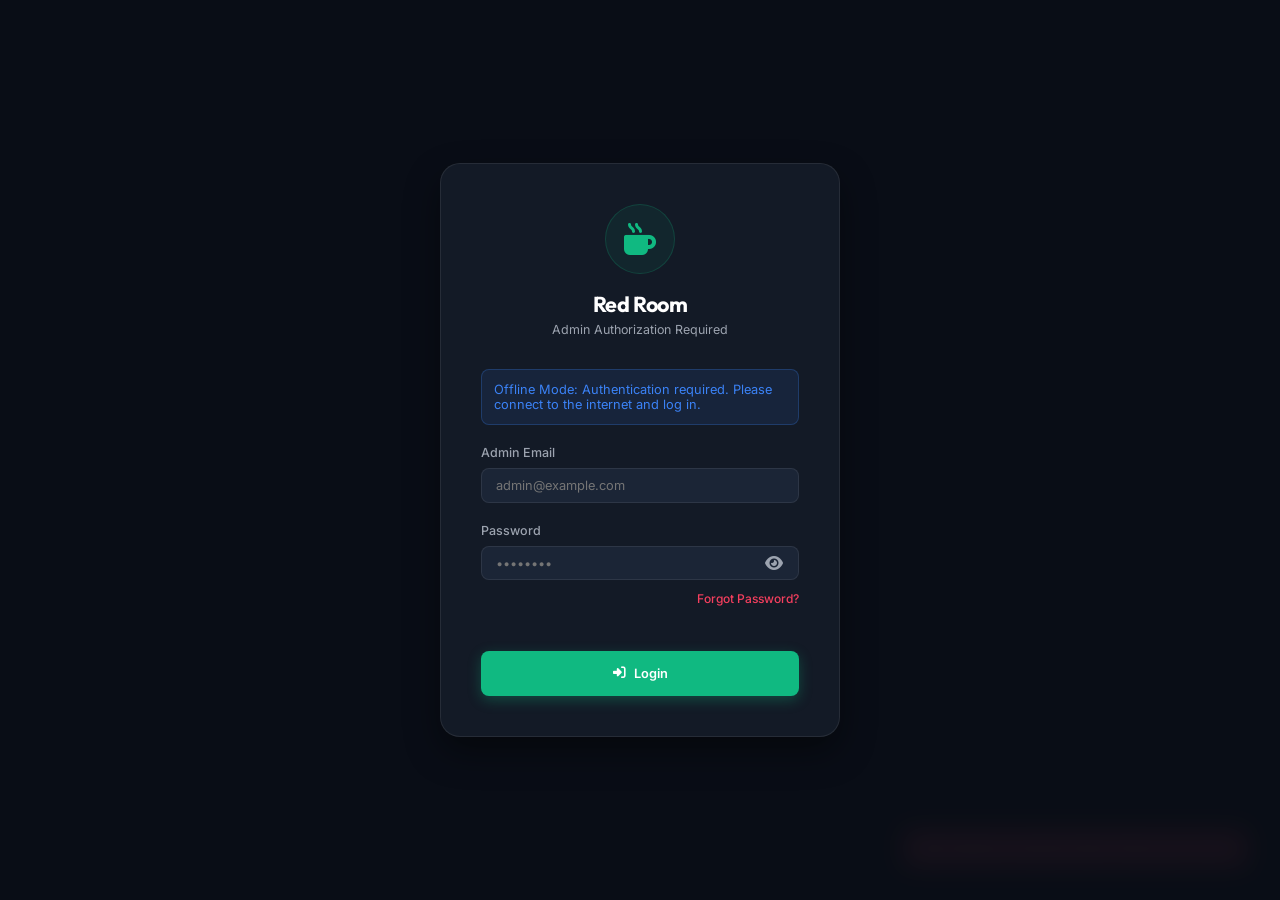
==== admin.html @ 9c7dd2a1 "Add Room-Specific Seat Reset and Purge Pending Requests to Danger Zone" ====
<!DOCTYPE html>
<html lang="en">
<head>
    <meta charset="UTF-8">
    <meta name="viewport" content="width=device-width, initial-scale=1.0">
    <title>Red Room - Admin Dashboard</title>
    <!-- Fonts & Icons -->
    <link rel="stylesheet" href="https://cdnjs.cloudflare.com/ajax/libs/font-awesome/6.4.0/css/all.min.css">
    <link rel="stylesheet" href="style.css?v=16">
</head>
<body>
    <script>
        try {
            const isCollapsed = localStorage.getItem("sidebar_collapsed") === "true";
            if (isCollapsed && window.innerWidth > 768) {
                document.body.classList.add("sidebar-collapsed");
            }
        } catch(e) {}
    </script>

    <!-- AUTHENTICATION OVERLAY -->
    <div id="auth-overlay" class="auth-overlay">
        <div class="auth-card">
            <div class="auth-logo">
                <i class="fa-solid fa-mug-hot"></i>
            </div>
            <h2>Red Room</h2>
            <p>Admin Authorization Required</p>
            <div id="auth-error-msg" class="auth-error-msg" style="display: none;"></div>
            <form id="auth-form" onsubmit="handleAdminLogin(event)">
                <div class="form-group">
                    <label class="form-label" for="auth-email">Admin Email</label>
                    <input type="email" id="auth-email" class="form-control" required placeholder="admin@example.com">
                </div>
                <div class="form-group" style="margin-top: 1rem;">
                    <label class="form-label" for="auth-password">Password</label>
                    <div style="position: relative;">
                        <input type="password" id="auth-password" class="form-control" required placeholder="••••••••" style="padding-right: 2.5rem;">
                        <i class="fa-solid fa-eye toggle-password-btn" id="auth-password-toggle" onclick="togglePasswordVisibility('auth-password', 'auth-password-toggle')" style="position: absolute; right: 1rem; top: 50%; transform: translateY(-50%); cursor: pointer; color: var(--text-muted); transition: color 0.2s;"></i>
                    </div>
                    <div style="text-align: right; margin-top: 0.4rem;">
                        <a href="#" onclick="handleForgotPassword(event)" style="font-size: 0.75rem; color: var(--accent-rose); text-decoration: none; font-weight: 500; transition: color 0.2s;" onmouseover="this.style.color='#f43f5e'" onmouseout="this.style.color='var(--accent-rose)'">Forgot Password?</a>
                    </div>
                </div>
                <button type="submit" class="btn btn-primary" style="width: 100%; margin-top: 1.5rem; justify-content: center; gap: 0.5rem; height: 45px;">
                    <i class="fa-solid fa-right-to-bracket"></i> Login
                </button>
            </form>
            <div id="auth-reset-container" style="margin-top: 1.5rem; text-align: center; display: none;">
                <span style="font-size: 0.75rem; color: var(--text-muted);">Trouble connecting to private DB?</span>
                <br>
                <a href="#" onclick="resetFirebaseConfigFromLogin(event)" style="font-size: 0.78rem; color: var(--accent-emerald); text-decoration: none; font-weight: 600; display: inline-block; margin-top: 0.25rem;">
                    <i class="fa-solid fa-rotate-left"></i> Restore Sandbox Database
                </a>
            </div>
        </div>
    </div>

    <div class="app-container" id="app-container" style="display: none;">
        <!-- Floating Sidebar Toggle Button -->
        <button id="sidebar-toggle-btn" class="sidebar-toggle-floating" onclick="toggleSidebar()" title="Expand Sidebar">
            <i class="fa-solid fa-chevron-right"></i>
        </button>
        
        <!-- Sidebar Navigation -->
        <aside class="sidebar">
            <div class="logo-container" style="display: flex; justify-content: space-between; align-items: center; width: 100%;">
                <div style="display: flex; align-items: center; gap: 0.75rem;">
                    <i class="fa-solid fa-mug-hot logo-icon"></i>
                    <span class="logo-text">Red Room</span>
                </div>
                <button id="collapse-sidebar-btn" onclick="toggleSidebar()" style="background: none; border: none; color: var(--text-muted); cursor: pointer; font-size: 1.1rem; padding: 0.25rem; transition: color 0.2s; display: flex; align-items: center; justify-content: center;" title="Collapse Sidebar">
                    <i class="fa-solid fa-chevron-left"></i>
                </button>
            </div>
            
            <nav class="nav-menu">
                <div class="sidebar-category-header">Overview</div>
                <a class="nav-item active" id="nav-dashboard" onclick="switchTab('dashboard')">
                    <i class="fa-solid fa-chart-line"></i>
                    <span>Dashboard</span>
                </a>
                
                <div class="sidebar-category-header">Management</div>
                <a class="nav-item" id="nav-seats" onclick="switchTab('seats')">
                    <i class="fa-solid fa-chair"></i>
                    <span>Seat Map</span>
                </a>
                <a class="nav-item" id="nav-members" onclick="switchTab('members')">
                    <i class="fa-solid fa-users"></i>
                    <span>Students</span>
                </a>
                
                <div class="sidebar-category-header">Action Items</div>
                <a class="nav-item" id="nav-pending" onclick="switchTab('pending')">
                    <i class="fa-solid fa-bell"></i>
                    <span>Pending Requests</span>
                    <span class="nav-badge" id="pending-count" style="display: none;">0</span>
                </a>
                <a class="nav-item" id="nav-fees" onclick="switchTab('fees')">
                    <i class="fa-solid fa-file-invoice-dollar"></i>
                    <span>Fees</span>
                    <span class="nav-badge" id="fees-badge-count" style="display: none; background-color: var(--accent-amber);">0</span>
                </a>
                <a class="nav-item" id="nav-complaints" onclick="switchTab('complaints')">
                    <i class="fa-solid fa-triangle-exclamation"></i>
                    <span>Complaints</span>
                    <span class="nav-badge" id="complaints-count" style="display: none; background-color: #f43f5e;">0</span>
                </a>
                
                <div class="sidebar-category-header">Utilities</div>
                <a class="nav-item" id="nav-birthdays" onclick="switchTab('birthdays')">
                    <i class="fa-solid fa-cake-candles"></i>
                    <span>Birthdays</span>
                    <span class="nav-badge" id="birthday-badge-count" style="display: none; background-color: #ec4899;">0</span>
                </a>
                <a class="nav-item" id="nav-settings" onclick="switchTab('settings')">
                    <i class="fa-solid fa-sliders"></i>
                    <span>Settings & Backup</span>
                </a>
            </nav>
            
            <div class="sidebar-footer">
                <button onclick="handleAdminLogout()" class="btn btn-secondary" style="width: 100%; margin-bottom: 0.75rem; justify-content: center; gap: 0.5rem; background: rgba(239, 68, 68, 0.1); border-color: rgba(239, 68, 68, 0.2); color: #ef4444; height: 36px; font-size: 0.8rem;">
                    <i class="fa-solid fa-right-from-bracket"></i> Logout
                </button>
                <div class="connection-status">
                    <div class="status-dot" id="db-status-dot"></div>
                    <span id="db-status-text">Connecting...</span>
                </div>
            </div>
        </aside>

        <!-- Main Workspace -->
        <main class="main-content">
            
            <!-- SECTION 1: DASHBOARD -->
            <section id="section-dashboard" class="content-section active">
                <!-- Welcome control banner -->
                <div class="dashboard-banner-container" style="background: linear-gradient(135deg, rgba(16, 185, 129, 0.08) 0%, rgba(59, 130, 246, 0.08) 100%); border: 1px solid var(--border-color); border-radius: var(--border-radius); padding: 1.5rem 2rem; margin-bottom: 2rem; display: flex; justify-content: space-between; align-items: center; gap: 1rem; position: relative; overflow: hidden;">
                    <div style="position: absolute; right: -50px; top: -50px; font-size: 10rem; color: rgba(255,255,255,0.015); pointer-events: none;"><i class="fa-solid fa-mug-hot"></i></div>
                    <div style="z-index: 1;">
                        <h2 style="font-size: 1.7rem; font-weight: 800; color: #ffffff; letter-spacing: -0.03em;">Red Room Control Center</h2>
                        <p style="font-size: 0.9rem; color: var(--text-muted); margin-top: 0.35rem; display: flex; align-items: center; gap: 0.5rem;">
                            <span style="display: inline-block; width: 6px; height: 6px; border-radius: 50%; background: var(--accent-emerald); animation: studentSeatPulse 1.5s infinite;"></span>
                            <span>System active • Room occupancy is synced in real-time</span>
                        </p>
                    </div>
                    <div style="text-align: right; z-index: 1;">
                        <div id="live-clock" style="font-size: 1.5rem; font-weight: 700; color: #ffffff; font-family: 'Outfit'; letter-spacing: -0.01em;">00:00:00 AM</div>
                        <div id="live-date" style="font-size: 0.8rem; color: var(--text-muted); margin-top: 0.2rem; font-weight: 500;">Sunday, May 24, 2026</div>
                    </div>
                </div>



                <!-- KPI Grid -->
                <div class="kpi-grid">
                    <div class="kpi-card glass-panel emerald">
                        <div class="kpi-info">
                            <h3>Total Occupancy</h3>
                            <div class="kpi-value" id="kpi-occupancy">0 / 369</div>
                        </div>
                        <div class="kpi-icon-container">
                            <i class="fa-solid fa-chair"></i>
                        </div>
                    </div>
                    <div class="kpi-card glass-panel blue">
                        <div class="kpi-info">
                            <h3>Reserved Seats</h3>
                            <div class="kpi-value" id="kpi-reserved">0 Active</div>
                        </div>
                        <div class="kpi-icon-container">
                            <i class="fa-solid fa-chair"></i>
                        </div>
                    </div>
                    <div class="kpi-card glass-panel green">
                        <div class="kpi-info">
                            <h3>Non-Reserved Students</h3>
                            <div class="kpi-value" id="kpi-general">0 Active</div>
                        </div>
                        <div class="kpi-icon-container">
                            <i class="fa-solid fa-border-all"></i>
                        </div>
                    </div>
                    <div class="kpi-card glass-panel rose">
                        <div class="kpi-info">
                            <h3>Collected Fees</h3>
                            <div class="kpi-value" id="kpi-revenue">₹0</div>
                        </div>
                        <div class="kpi-icon-container">
                            <i class="fa-solid fa-indian-rupee-sign"></i>
                        </div>
                    </div>
                </div>

                <!-- Room occupancy summary cards section -->
                <div style="margin-bottom: 2rem;">
                    <h3 style="font-size: 1.15rem; color: #ffffff; margin-bottom: 1rem; display: flex; align-items: center; gap: 0.5rem; font-family: 'Outfit';">
                        <i class="fa-solid fa-layer-group" style="color: var(--accent-emerald);"></i> Live Room Status
                    </h3>
                    <div class="room-status-grid">
                        <!-- Room 1 Card -->
                        <div class="room-card glass-panel" onclick="switchTab('seats'); document.getElementById('seat-filter-room').value = '1'; renderSeatGrid();">
                            <div class="room-card-header">
                                <strong>Room 1</strong>
                                <span class="badge paid" id="room1-badge">0/69</span>
                            </div>
                            <div class="room-progress-container">
                                <div id="room1-progress" class="room-progress-bar" style="width: 0%;"></div>
                            </div>
                            <span class="room-occupant-text" id="room1-text">0 Active Occupants</span>
                        </div>

                        <!-- Room 2 Card -->
                        <div class="room-card glass-panel" onclick="switchTab('seats'); document.getElementById('seat-filter-room').value = '2'; renderSeatGrid();">
                            <div class="room-card-header">
                                <strong>Room 2</strong>
                                <span class="badge paid" id="room2-badge">0/100</span>
                            </div>
                            <div class="room-progress-container">
                                <div id="room2-progress" class="room-progress-bar" style="width: 0%;"></div>
                            </div>
                            <span class="room-occupant-text" id="room2-text">0 Active Occupants</span>
                        </div>

                        <!-- Room 3 Card -->
                        <div class="room-card glass-panel" onclick="switchTab('seats'); document.getElementById('seat-filter-room').value = '3'; renderSeatGrid();">
                            <div class="room-card-header">
                                <strong>Room 3</strong>
                                <span class="badge paid" id="room3-badge">0/100</span>
                            </div>
                            <div class="room-progress-container">
                                <div id="room3-progress" class="room-progress-bar" style="width: 0%;"></div>
                            </div>
                            <span class="room-occupant-text" id="room3-text">0 Active Occupants</span>
                        </div>

                        <!-- Room 4 Card -->
                        <div class="room-card glass-panel" onclick="switchTab('seats'); document.getElementById('seat-filter-room').value = '4'; renderSeatGrid();">
                            <div class="room-card-header">
                                <strong>Room 4</strong>
                                <span class="badge paid" id="room4-badge">0/100</span>
                            </div>
                            <div class="room-progress-container">
                                <div id="room4-progress" class="room-progress-bar" style="width: 0%;"></div>
                            </div>
                            <span class="room-occupant-text" id="room4-text">0 Active Occupants</span>
                        </div>
                    </div>
                </div>

                <div class="dashboard-layout">
                    <!-- Plan Distribution -->
                    <div class="glass-panel">
                        <div class="panel-header">
                            <h3 class="panel-title">Active Students by Plan Duration</h3>
                        </div>
                        <div class="panel-body">
                            <div style="display: flex; flex-direction: column; gap: 1.5rem;" id="plan-summary-container">
                                <!-- Dynamically Rendered Progress Bars -->
                            </div>
                        </div>
                    </div>

                    <!-- Right Sidebar Widgets -->
                    <div style="display: flex; flex-direction: column; gap: 1.5rem;">
                        <!-- Expiry Warnings -->
                        <div class="glass-panel" style="margin-bottom: 0;">
                            <div class="panel-header">
                                <h3 class="panel-title">Expiry & Renewal Alerts</h3>
                            </div>
                            <div class="panel-body">
                                <div class="alert-list" id="expiry-alert-list">
                                    <!-- Dynamically Rendered Expiry Alerts -->
                                    <div class="empty-state">
                                        <i class="fa-solid fa-circle-check" style="color: var(--accent-emerald);"></i>
                                        <p>All memberships are up to date. No pending renewals!</p>
                                    </div>
                                </div>
                            </div>
                        </div>

                        <!-- Birthday Alerts -->
                        <div class="glass-panel" style="margin-bottom: 0;">
                            <div class="panel-header" style="background: rgba(236, 72, 153, 0.03);">
                                <h3 class="panel-title" style="display: flex; align-items: center; gap: 0.5rem;">
                                    <i class="fa-solid fa-cake-candles" style="color: #ec4899;"></i> Today's Birthdays
                                </h3>
                            </div>
                            <div class="panel-body">
                                <div class="alert-list" id="birthday-alert-list">
                                    <!-- Dynamically Rendered Birthday Alerts -->
                                    <div class="empty-state">
                                        <i class="fa-solid fa-gift" style="color: var(--text-muted); opacity: 0.5;"></i>
                                        <p>No birthdays today.</p>
                                    </div>
                                </div>
                            </div>
                        </div>
                    </div>
                </div>
            </section>

            <!-- SECTION 2: SEAT MAP -->
            <section id="section-seats" class="content-section">
                <div class="section-header">
                    <div class="section-title">
                        <h2>Interactive Seat Map</h2>
                        <p>Click any desk to view student info, assign a slot, or modify status</p>
                    </div>
                </div>

                <div class="glass-panel seat-map-wrapper">
                    <div class="map-controls border-bottom">
                        <div class="legend-container">
                            <div class="legend-item"><div class="legend-dot vacant"></div><span>Available</span></div>
                            <div class="legend-item"><div class="legend-dot" style="background-color: var(--accent-blue); box-shadow: 0 0 8px rgba(59, 130, 246, 0.2); border-radius: 4px; width: 14px; height: 14px; border: 1px solid rgba(255,255,255,0.1);"></div><span>Reserved</span></div>
                            <div class="legend-item"><div class="legend-dot expiring"></div><span>Expiring (<= 3 Days)</span></div>
                            <div class="legend-item"><div class="legend-dot maintenance"></div><span>Maintenance</span></div>
                        </div>
                        <div class="filter-group">
                            <label class="form-label" style="display:inline-block; margin-right:0.5rem; margin-bottom:0; font-weight:600;">Select Room:</label>
                            <select id="seat-filter-room" class="select-input" onchange="renderSeatGrid()">
                                <option value="1">Room 1 (Seats 1-69)</option>
                                <option value="2">Room 2 (Seats 1-100)</option>
                                <option value="3">Room 3 (Seats 1-100)</option>
                                <option value="4">Room 4 (Seats 1-100)</option>
                            </select>
                        </div>
                    </div>
                    
                    <div class="seat-grid-container" id="seat-grid">
                        <!-- Dynamic Seat Buttons Rendered by JS -->
                    </div>
                </div>
            </section>

            <!-- SECTION 3: MEMBERS DIRECTORY -->
            <section id="section-members" class="content-section">
                <div class="section-header">
                    <div class="section-title">
                        <h2>Student Directory</h2>
                        <p>Search, filter, and edit active/past student subscriptions</p>
                    </div>
                    <button class="btn btn-primary" onclick="openAddMemberModal()">
                        <i class="fa-solid fa-plus"></i> Add New Student
                    </button>
                </div>

                <div class="glass-panel">
                    <div class="panel-body">
                        <div class="directory-controls">
                            <div class="search-box">
                                <i class="fa-solid fa-search"></i>
                                <input type="text" id="member-search" placeholder="Search by name, seat, or mobile..." oninput="debouncedRenderMemberTable()">
                            </div>
                            <div class="filter-group" style="display: flex; flex-wrap: wrap; gap: 0.5rem; align-items: center;">
                                <!-- Validity Status -->
                                <select id="filter-validity" class="select-input" onchange="renderMemberTable()">
                                    <option value="all">All Statuses</option>
                                    <option value="active">Active</option>
                                    <option value="expiring">Expiring (<= 3 Days)</option>
                                    <option value="expired">Expired</option>
                                </select>
                                <!-- Seat Type Filter -->
                                <select id="filter-type" class="select-input" onchange="renderMemberTable()">
                                    <option value="all">All Seats</option>
                                    <option value="reserved">Reserved</option>
                                    <option value="non-reserved">Non-Reserved</option>
                                </select>
                                <!-- Room Filter -->
                                <select id="filter-room" class="select-input" onchange="renderMemberTable()">
                                    <option value="all">All Rooms</option>
                                    <option value="1">Room 1</option>
                                    <option value="2">Room 2</option>
                                    <option value="3">Room 3</option>
                                    <option value="4">Room 4</option>
                                </select>
                                <!-- Target Exam -->
                                <select id="filter-exam" class="select-input" onchange="renderMemberTable()">
                                    <option value="all">All Exams</option>
                                    <option value="UPSC">UPSC</option>
                                    <option value="CGPSC">CGPSC</option>
                                    <option value="Vyapam">Vyapam / State Exams</option>
                                    <option value="SSC">SSC</option>
                                    <option value="Railway">Railway</option>
                                    <option value="Banking">Banking</option>
                                    <option value="JEE">JEE</option>
                                    <option value="NEET">NEET</option>
                                    <option value="CA">CA</option>
                                    <option value="CS">CS</option>
                                    <option value="CLAT">CLAT</option>
                                    <option value="CAT">CAT / MBA Prep</option>
                                    <option value="UGC NET">UGC NET</option>
                                    <option value="College Exams">College Exams</option>
                                    <option value="Class 11 & 12">Class 11 & 12</option>
                                    <option value="Other Preparation">Other Prep</option>
                                </select>
                                <!-- Payment Status -->
                                <select id="filter-payment" class="select-input" onchange="renderMemberTable()">
                                    <option value="all">All Payments</option>
                                    <option value="Paid">Paid</option>
                                    <option value="Pending">Pending</option>
                                </select>
                                <!-- Payment Method -->
                                <select id="filter-payment-method" class="select-input" onchange="renderMemberTable()">
                                    <option value="all">All Methods</option>
                                    <option value="Cash">Cash</option>
                                    <option value="Online">Online (UPI)</option>
                                </select>
                                <!-- Package Duration -->
                                <select id="filter-duration" class="select-input" onchange="renderMemberTable()">
                                    <option value="all">All Packages</option>
                                    <option value="1">1 Month</option>
                                    <option value="3">3 Months</option>
                                    <option value="6">6 Months</option>
                                </select>
                                <!-- Clear Filters Button -->
                                <button class="btn btn-secondary" onclick="clearAllFilters()" style="padding: 0.55rem 0.95rem; font-size: 0.85rem; display: inline-flex; align-items: center; gap: 0.35rem; margin-bottom: 0;">
                                    <i class="fa-solid fa-filter-circle-xmark"></i> Clear
                                </button>
                            </div>
                        </div>

                        <div class="table-responsive">
                            <table class="custom-table">
                                <thead>
                                    <tr>
                                        <th>Student Details</th>
                                        <th>Seat</th>
                                        <th>Plan Package</th>
                                        <th>Validity Range</th>
                                        <th>Payment</th>
                                        <th>Actions</th>
                                    </tr>
                                </thead>
                                <tbody id="member-table-body">
                                    <!-- Dynamic rows loaded from JS -->
                                </tbody>
                            </table>
                        </div>
                    </div>
                </div>
            </section>

            <!-- SECTION 4: PENDING APPROVALS -->
            <section id="section-pending" class="content-section">
                <div class="section-header">
                    <div class="section-title">
                        <h2>Pending QR Requests</h2>
                        <p>Review and assign seats for students who submitted via registration QR code</p>
                    </div>
                </div>

                <div class="glass-panel">
                    <div class="panel-body">
                        <div class="table-responsive">
                            <table class="custom-table">
                                <thead>
                                    <tr>
                                        <th>Student Details</th>
                                        <th>Desired Plan</th>
                                        <th>Duration</th>
                                        <th>Govt ID</th>
                                        <th>Actions</th>
                                    </tr>
                                </thead>
                                <tbody id="pending-table-body">
                                    <!-- Dynamic rows from Firebase pending node -->
                                </tbody>
                            </table>
                        </div>
                    </div>
                </div>
            </section>

            <!-- SECTION 8: COMPLAINTS -->
            <section id="section-complaints" class="content-section">
                <div class="section-header">
                    <div class="section-title">
                        <h2>Complaint Ticket System</h2>
                        <p>Track student complaints, edit internal notes, update resolutions, and send updates</p>
                    </div>
                </div>

                <div class="glass-panel">
                    <div class="panel-body">
                        <div class="table-responsive">
                            <table class="custom-table">
                                <thead>
                                    <tr>
                                        <th>Ticket Details</th>
                                        <th>Student Details</th>
                                        <th>Category</th>
                                        <th>Issue Description</th>
                                        <th>Status</th>
                                        <th>Actions</th>
                                    </tr>
                                </thead>
                                <tbody id="complaints-table-body">
                                    <!-- Dynamic rows from Firebase complaints node -->
                                </tbody>
                            </table>
                        </div>
                    </div>
                </div>
            </section>

            <!-- SECTION 5: SETTINGS & BACKUP -->
            <section id="section-settings" class="content-section">
                <div class="section-header">
                    <div class="section-title">
                        <h2>System Settings & Tools</h2>
                        <p>Customize price rates, print QR Code posters, configure database links, and save backups</p>
                    </div>
                </div>

                <div class="settings-section">
                    
                    <!-- Left Column: Configs & Backup -->
                    <div style="display: flex; flex-direction: column; gap: 1.5rem;">
                        <!-- Library Settings -->
                        <div class="glass-panel settings-card">
                            <div class="panel-header">
                                <h3 class="panel-title">Library Info</h3>
                            </div>
                            <div class="panel-body">
                                <div class="form-row">
                                    <div class="form-group">
                                        <label class="form-label">Library Name</label>
                                        <input type="text" id="set-lib-name" class="form-control" value="Red Room">
                                    </div>
                                    <div class="form-group">
                                        <label class="form-label">Contact Number (WhatsApp)</label>
                                        <input type="tel" id="set-lib-phone" class="form-control" value="9876543210">
                                    </div>
                                </div>
                                <div class="form-group">
                                    <label class="form-label">Location Address</label>
                                    <textarea id="set-lib-addr" class="form-control" rows="2">1st Floor, Fancy Gift House, Near Madhurisha Hotel, Maitri Nagar, Risali, Bhilai - 490006</textarea>
                                </div>
                                <button class="btn btn-primary" onclick="saveSettings()">Save Info</button>
                            </div>
                        </div>

                        <!-- Firebase Connection Settings -->
                        <div class="glass-panel settings-card">
                            <div class="panel-header">
                                <h3 class="panel-title">Database Link (Firebase Config)</h3>
                            </div>
                            <div class="panel-body">
                                <p style="font-size: 0.8rem; color: var(--text-muted); margin-bottom: 1rem;">
                                    By default, the dashboard runs on a Shared Sandbox. To secure your data, create a free project at <a href="https://firebase.google.com" target="_blank" style="color: var(--accent-emerald);">firebase.google.com</a> and enter your Realtime Database credentials.
                                </p>
                                <div class="form-group">
                                    <label class="form-label">API Key</label>
                                    <input type="password" id="fb-api-key" class="form-control" placeholder="AIzaSy...">
                                </div>
                                <div class="form-row">
                                    <div class="form-group">
                                        <label class="form-label">Auth Domain</label>
                                        <input type="text" id="fb-auth-domain" class="form-control" placeholder="your-project.firebaseapp.com">
                                    </div>
                                    <div class="form-group">
                                        <label class="form-label">Database URL</label>
                                        <input type="text" id="fb-db-url" class="form-control" placeholder="https://your-project.firebaseio.com">
                                    </div>
                                </div>
                                <div class="form-row">
                                    <div class="form-group">
                                        <label class="form-label">Project ID</label>
                                        <input type="text" id="fb-project-id" class="form-control" placeholder="your-project">
                                    </div>
                                    <div class="form-group">
                                        <label class="form-label">Storage Bucket</label>
                                        <input type="text" id="fb-storage-bucket" class="form-control" placeholder="your-project.appspot.com">
                                    </div>
                                </div>
                                <div style="display: flex; gap: 0.75rem;">
                                    <button class="btn btn-primary" onclick="saveFirebaseConfig()">Connect Private Database</button>
                                    <button class="btn btn-secondary" onclick="resetFirebaseConfig()">Restore Sandbox</button>
                                </div>
                            </div>
                        </div>

                        <!-- Manual Backup -->
                        <div class="glass-panel settings-card">
                            <div class="panel-header">
                                <h3 class="panel-title">Manual Data Backup</h3>
                            </div>
                            <div class="panel-body">
                                <p style="font-size: 0.8rem; color: var(--text-muted); margin-bottom: 1rem;">
                                    Download all students and seat bookings as a backup file. You can restore this file at any time.
                                </p>
                                <div style="display: flex; gap: 1rem;">
                                    <button class="btn btn-secondary" onclick="backupData()">
                                        <i class="fa-solid fa-download"></i> Download Backup (JSON)
                                    </button>
                                    <label class="btn btn-secondary" style="margin-bottom: 0;">
                                        <i class="fa-solid fa-upload"></i> Restore Backup
                                        <input type="file" id="restore-file-input" style="display: none;" onchange="restoreData(event)">
                                    </label>
                                </div>
                            </div>
                        </div>

                        <!-- Danger Zone -->
                        <div class="glass-panel settings-card" style="border: 1px solid rgba(239, 68, 68, 0.2);">
                            <div class="panel-header" style="border-bottom: 1px solid rgba(239, 68, 68, 0.15); padding-bottom: 0.75rem;">
                                <h3 class="panel-title" style="color: var(--accent-rose); display: flex; align-items: center; gap: 0.5rem;">
                                    <i class="fa-solid fa-triangle-exclamation"></i> Danger Zone
                                </h3>
                            </div>
                            <div class="panel-body" style="padding-top: 1rem; display: flex; flex-direction: column; gap: 1.25rem;">
                                <!-- Action 1: Clear All Data & Reset Seats -->
                                <div style="display: flex; align-items: center; justify-content: space-between; gap: 1rem; padding-bottom: 1rem; border-bottom: 1px solid rgba(255,255,255,0.05);">
                                    <div>
                                        <h4 style="color: #fff; font-size: 0.88rem; font-weight: 600; margin-bottom: 0.25rem;">Full System Reset</h4>
                                        <p style="font-size: 0.75rem; color: var(--text-muted); line-height: 1.3; margin: 0;">Deletes all registered students, pending registration requests, complaints history, and marks all 369 seats as vacant.</p>
                                    </div>
                                    <button class="btn btn-danger" onclick="triggerDangerZoneAction('reset')" style="background: rgba(244, 63, 94, 0.12); border: 1px solid var(--accent-rose); color: var(--accent-rose); font-size: 0.72rem; padding: 0.4rem 0.75rem; white-space: nowrap; flex-shrink: 0; border-radius: 6px; font-weight: 600; display: inline-flex; align-items: center; gap: 0.35rem; margin: 0;">
                                        <i class="fa-solid fa-trash-can"></i> Reset System
                                    </button>
                                </div>

                                <!-- Action: Purge Pending Requests Only -->
                                <div style="display: flex; align-items: center; justify-content: space-between; gap: 1rem; padding-bottom: 1rem; border-bottom: 1px solid rgba(255,255,255,0.05);">
                                    <div>
                                        <h4 style="color: #fff; font-size: 0.88rem; font-weight: 600; margin-bottom: 0.25rem;">Purge Pending Requests Only</h4>
                                        <p style="font-size: 0.75rem; color: var(--text-muted); line-height: 1.3; margin: 0;">Deletes all pending registration requests without affecting active members.</p>
                                    </div>
                                    <button class="btn btn-danger" onclick="triggerDangerZoneAction('pending')" style="background: rgba(244, 63, 94, 0.12); border: 1px solid var(--accent-rose); color: var(--accent-rose); font-size: 0.72rem; padding: 0.4rem 0.75rem; white-space: nowrap; flex-shrink: 0; border-radius: 6px; font-weight: 600; display: inline-flex; align-items: center; gap: 0.35rem; margin: 0;">
                                        <i class="fa-solid fa-user-clock"></i> Purge Pending
                                    </button>
                                </div>

                                <!-- Action 2: Vacate Seats Only -->
                                <div style="display: flex; align-items: center; justify-content: space-between; gap: 1rem; padding-bottom: 1rem; border-bottom: 1px solid rgba(255,255,255,0.05);">
                                    <div>
                                        <h4 style="color: #fff; font-size: 0.88rem; font-weight: 600; margin-bottom: 0.25rem;">Vacate All Seats Only</h4>
                                        <p style="font-size: 0.75rem; color: var(--text-muted); line-height: 1.3; margin: 0;">Releases all 369 seats to vacant. Active membership records are preserved, but changed to non-reserved status.</p>
                                    </div>
                                    <button class="btn" onclick="triggerDangerZoneAction('vacate')" style="background: rgba(245, 158, 11, 0.12); border: 1px solid var(--accent-amber); color: var(--accent-amber); font-size: 0.72rem; padding: 0.4rem 0.75rem; white-space: nowrap; flex-shrink: 0; border-radius: 6px; font-weight: 600; display: inline-flex; align-items: center; gap: 0.35rem; margin: 0;">
                                        <i class="fa-solid fa-chair"></i> Vacate Seats
                                    </button>
                                </div>

                                <!-- Action: Room-Specific Seat Reset -->
                                <div style="display: flex; align-items: center; justify-content: space-between; gap: 1rem; padding-bottom: 1rem; border-bottom: 1px solid rgba(255,255,255,0.05);">
                                    <div>
                                        <h4 style="color: #fff; font-size: 0.88rem; font-weight: 600; margin-bottom: 0.25rem;">Room-Specific Seat Reset</h4>
                                        <p style="font-size: 0.75rem; color: var(--text-muted); line-height: 1.3; margin: 0; margin-bottom: 0.5rem;">Releases all seats to vacant for a specific room only. Active member records in that room are preserved but changed to non-reserved status.</p>
                                        <div style="display: flex; align-items: center; gap: 0.5rem;">
                                            <label style="font-size: 0.72rem; color: var(--text-muted); font-weight: 500;">Select Room:</label>
                                            <select id="danger-room-select" style="background: rgba(0,0,0,0.2); border: 1px solid var(--border-color); color: #fff; font-size: 0.72rem; padding: 0.2rem 0.5rem; border-radius: 4px; outline: none; cursor: pointer;">
                                                <option value="1">Room 1 (69 seats)</option>
                                                <option value="2">Room 2 (100 seats)</option>
                                                <option value="3">Room 3 (100 seats)</option>
                                                <option value="4">Room 4 (100 seats)</option>
                                            </select>
                                        </div>
                                    </div>
                                    <button class="btn" onclick="triggerDangerZoneAction('room_reset')" style="background: rgba(245, 158, 11, 0.12); border: 1px solid var(--accent-amber); color: var(--accent-amber); font-size: 0.72rem; padding: 0.4rem 0.75rem; white-space: nowrap; flex-shrink: 0; border-radius: 6px; font-weight: 600; display: inline-flex; align-items: center; gap: 0.35rem; margin: 0; align-self: flex-start;">
                                        <i class="fa-solid fa-door-open"></i> Reset Room
                                    </button>
                                </div>

                                <!-- Action 3: Clean Expired Memberships Only -->
                                <div style="display: flex; align-items: center; justify-content: space-between; gap: 1rem; padding-bottom: 1rem; border-bottom: 1px solid rgba(255,255,255,0.05);">
                                    <div>
                                        <h4 style="color: #fff; font-size: 0.88rem; font-weight: 600; margin-bottom: 0.25rem;">Clean Expired Memberships</h4>
                                        <p style="font-size: 0.75rem; color: var(--text-muted); line-height: 1.3; margin: 0;">Deletes all student profiles whose membership duration has expired. Their occupied seats will also be vacated.</p>
                                    </div>
                                    <button class="btn" onclick="triggerDangerZoneAction('expired')" style="background: rgba(139, 92, 246, 0.12); border: 1px solid var(--accent-purple); color: var(--accent-purple); font-size: 0.72rem; padding: 0.4rem 0.75rem; white-space: nowrap; flex-shrink: 0; border-radius: 6px; font-weight: 600; display: inline-flex; align-items: center; gap: 0.35rem; margin: 0;">
                                        <i class="fa-solid fa-user-minus"></i> Purge Expired
                                    </button>
                                </div>

                                <!-- Action 4: Purge Demo Passes -->
                                <div style="display: flex; align-items: center; justify-content: space-between; gap: 1rem; padding-bottom: 1rem; border-bottom: 1px solid rgba(255,255,255,0.05);">
                                    <div>
                                        <h4 style="color: #fff; font-size: 0.88rem; font-weight: 600; margin-bottom: 0.25rem;">Purge Demo Passes</h4>
                                        <p style="font-size: 0.75rem; color: var(--text-muted); line-height: 1.3; margin: 0;">Deletes all free demo passes and guest accounts from the database and vacates their seats.</p>
                                    </div>
                                    <button class="btn" onclick="triggerDangerZoneAction('demo')" style="background: rgba(59, 130, 246, 0.12); border: 1px solid var(--accent-blue); color: var(--accent-blue); font-size: 0.72rem; padding: 0.4rem 0.75rem; white-space: nowrap; flex-shrink: 0; border-radius: 6px; font-weight: 600; display: inline-flex; align-items: center; gap: 0.35rem; margin: 0;">
                                        <i class="fa-solid fa-user-shield"></i> Purge Demos
                                    </button>
                                </div>

                                <!-- Action 5: Clear Support Logs / Complaints -->
                                <div style="display: flex; align-items: center; justify-content: space-between; gap: 1rem; margin: 0;">
                                    <div>
                                        <h4 style="color: #fff; font-size: 0.88rem; font-weight: 600; margin-bottom: 0.25rem;">Clear Support Logs</h4>
                                        <p style="font-size: 0.75rem; color: var(--text-muted); line-height: 1.3; margin: 0;">Permanently deletes all complaints, feedback tickets, and support logs from the database.</p>
                                    </div>
                                    <button class="btn" onclick="triggerDangerZoneAction('complaints')" style="background: rgba(16, 185, 129, 0.12); border: 1px solid var(--accent-emerald); color: var(--accent-emerald); font-size: 0.72rem; padding: 0.4rem 0.75rem; white-space: nowrap; flex-shrink: 0; border-radius: 6px; font-weight: 600; display: inline-flex; align-items: center; gap: 0.35rem; margin: 0;">
                                        <i class="fa-solid fa-comment-slash"></i> Clear Logs
                                    </button>
                                </div>
                            </div>
                        </div>
                    </div>

                    <!-- Right Column: Registration QR Codes Stacked Top and Bottom -->
                    <div style="display: flex; flex-direction: column; gap: 1.5rem;">
                        
                        <!-- Permanent Admission QR Card -->
                        <div class="glass-panel" style="padding: 1.5rem; display: flex; flex-direction: column; align-items: center; text-align: center; border-color: rgba(16, 185, 129, 0.15); box-shadow: 0 0 15px rgba(16, 185, 129, 0.03);">
                            <div style="width: 40px; height: 40px; border-radius: 50%; background: rgba(16, 185, 129, 0.1); display: flex; align-items: center; justify-content: center; color: var(--accent-emerald); font-size: 1.15rem; margin-bottom: 0.75rem;">
                                <i class="fa-solid fa-user-plus"></i>
                            </div>
                            <h3 style="font-family: var(--font-display); color: #fff; font-size: 1.1rem; font-weight: 700; margin-bottom: 0.25rem;">Permanent Admission Desk</h3>
                            <p style="font-size: 0.78rem; color: var(--text-muted); margin-bottom: 1rem; max-width: 250px;">Scan to register and select a seat for full membership.</p>
                            
                            <!-- QR Code Canvas Target Container -->
                            <div id="qr-permanent" style="background: white; padding: 0.75rem; border-radius: 8px; box-shadow: var(--shadow-sm); margin-bottom: 1rem; width: 144px; height: 144px; display: flex; align-items: center; justify-content: center;"></div>
                            
                            <div style="display: flex; gap: 0.5rem; width: 100%;">
                                <button onclick="openRegistrationLink('permanent')" class="btn btn-secondary" style="flex: 1; font-size: 0.75rem; padding: 0.45rem 0; justify-content: center; gap: 0.35rem; margin: 0;"><i class="fa-solid fa-arrow-up-right-from-square"></i> Open Link</button>
                                <button onclick="printQRCode('permanent')" class="btn btn-secondary" style="flex: 1; font-size: 0.75rem; padding: 0.45rem 0; justify-content: center; gap: 0.35rem; margin: 0;"><i class="fa-solid fa-print"></i> Print Poster</button>
                            </div>
                        </div>

                        <!-- Free Demo QR Card -->
                        <div class="glass-panel" style="padding: 1.5rem; display: flex; flex-direction: column; align-items: center; text-align: center; border-color: rgba(59, 130, 246, 0.15); box-shadow: 0 0 15px rgba(59, 130, 246, 0.03);">
                            <div style="width: 40px; height: 40px; border-radius: 50%; background: rgba(59, 130, 246, 0.1); display: flex; align-items: center; justify-content: center; color: var(--accent-blue); font-size: 1.15rem; margin-bottom: 0.75rem;">
                                <i class="fa-solid fa-circle-play"></i>
                            </div>
                            <h3 style="font-family: var(--font-display); color: #fff; font-size: 1.1rem; font-weight: 700; margin-bottom: 0.25rem;">Free 5-Day Demo Desk</h3>
                            <p style="font-size: 0.78rem; color: var(--text-muted); margin-bottom: 1rem; max-width: 250px;">Scan to register for a free trial/demo session (Max 5 days).</p>
                            
                            <!-- QR Code Canvas Target Container -->
                            <div id="qr-demo" style="background: white; padding: 0.75rem; border-radius: 8px; box-shadow: var(--shadow-sm); margin-bottom: 1rem; width: 144px; height: 144px; display: flex; align-items: center; justify-content: center;"></div>
                            
                            <div style="display: flex; gap: 0.5rem; width: 100%;">
                                <button onclick="openRegistrationLink('demo')" class="btn btn-secondary" style="flex: 1; font-size: 0.75rem; padding: 0.45rem 0; justify-content: center; gap: 0.35rem; margin: 0;"><i class="fa-solid fa-arrow-up-right-from-square"></i> Open Link</button>
                                <button onclick="printQRCode('demo')" class="btn btn-secondary" style="flex: 1; font-size: 0.75rem; padding: 0.45rem 0; justify-content: center; gap: 0.35rem; margin: 0;"><i class="fa-solid fa-print"></i> Print Poster</button>
                            </div>
                        </div>

                    </div>
                </div>
            </section>

            <!-- SECTION 6: BIRTHDAYS -->
            <section id="section-birthdays" class="content-section">
                <div class="section-header">
                    <div class="section-title">
                        <h2>Student Birthdays</h2>
                        <p>Celebrate and wish your students on their special day</p>
                    </div>
                </div>

                <div class="dashboard-layout">
                    <!-- Today's Birthdays -->
                    <div class="glass-panel">
                        <div class="panel-header" style="background: rgba(236, 72, 153, 0.03);">
                            <h3 class="panel-title" style="display: flex; align-items: center; gap: 0.5rem;">
                                <i class="fa-solid fa-cake-candles" style="color: #ec4899; animation: studentSeatPulse 1.5s infinite;"></i> Today's Birthdays
                            </h3>
                        </div>
                        <div class="panel-body">
                            <div class="alert-list" id="birthday-tab-list" style="max-height: 550px; overflow-y: auto;">
                                <!-- Dynamically Rendered Today's Birthdays -->
                                <div class="empty-state">
                                    <i class="fa-solid fa-gift" style="color: var(--text-muted); opacity: 0.5;"></i>
                                    <p>No birthdays today.</p>
                                </div>
                            </div>
                        </div>
                    </div>

                    <!-- Upcoming Birthdays (Next 7 Days) -->
                    <div class="glass-panel">
                        <div class="panel-header" style="background: rgba(59, 130, 246, 0.03);">
                            <h3 class="panel-title" style="display: flex; align-items: center; gap: 0.5rem;">
                                <i class="fa-solid fa-calendar-days" style="color: var(--accent-blue);"></i> Upcoming Birthdays (Next 7 Days)
                            </h3>
                        </div>
                        <div class="panel-body">
                            <div class="alert-list" id="upcoming-birthday-list" style="max-height: 550px; overflow-y: auto;">
                                <!-- Dynamically Rendered Upcoming Birthdays -->
                                <div class="empty-state">
                                    <i class="fa-solid fa-calendar" style="color: var(--text-muted); opacity: 0.5;"></i>
                                    <p>No upcoming birthdays in the next 7 days.</p>
                                </div>
                            </div>
                        </div>
                    </div>
                </div>
            </section>

            <!-- SECTION 7: FEES MANAGEMENT -->
            <section id="section-fees" class="content-section">
                <div class="section-header">
                    <div class="section-title">
                        <h2>Fees Control Center</h2>
                        <p>Track student payments, outstanding balances, and send payment reminders</p>
                    </div>
                </div>

                <div class="kpi-grid" style="margin-bottom: 2rem;">
                    <div class="kpi-card glass-panel emerald">
                        <div class="kpi-info">
                            <h3>Total Revenue Collected</h3>
                            <div class="kpi-value" id="fees-kpi-collected">₹0</div>
                        </div>
                        <div class="kpi-icon-container">
                            <i class="fa-solid fa-square-check"></i>
                        </div>
                    </div>
                    <div class="kpi-card glass-panel amber">
                        <div class="kpi-info">
                            <h3>Total Outstanding Fees</h3>
                            <div class="kpi-value" id="fees-kpi-pending">₹0</div>
                        </div>
                        <div class="kpi-icon-container">
                            <i class="fa-solid fa-hand-holding-dollar"></i>
                        </div>
                    </div>
                    <div class="kpi-card glass-panel blue">
                        <div class="kpi-info">
                            <h3>Students with Pending Fees</h3>
                            <div class="kpi-value" id="fees-kpi-count">0 Students</div>
                        </div>
                        <div class="kpi-icon-container">
                            <i class="fa-solid fa-users"></i>
                        </div>
                    </div>
                </div>

                <div class="dashboard-layout" style="grid-template-columns: 1.2fr 1fr; margin-bottom: 2rem; gap: 1.5rem;">
                    <!-- Revenue Analytics Charts -->
                    <div class="glass-panel" style="padding: 1.5rem; display: flex; flex-direction: column; gap: 1rem;">
                        <h3 style="font-size: 1.1rem; color: #fff; margin-bottom: 0.5rem; display: flex; align-items: center; gap: 0.5rem;">
                            <i class="fa-solid fa-chart-line" style="color: var(--accent-emerald);"></i> Financial Analytics
                        </h3>
                        <div style="display: flex; gap: 1.5rem; align-items: center; justify-content: space-around; flex-wrap: wrap; min-height: 200px;">
                            <!-- Monthly revenue chart container -->
                            <div style="flex: 1.5; min-width: 220px; max-height: 200px; position: relative;">
                                <canvas id="chart-revenue-trends" style="width: 100%; height: 200px;"></canvas>
                            </div>
                            <!-- Payment split chart container -->
                            <div style="flex: 1; min-width: 140px; max-height: 200px; position: relative; display: flex; justify-content: center; align-items: center;">
                                <canvas id="chart-payment-split" style="max-width: 140px; max-height: 140px;"></canvas>
                            </div>
                        </div>
                    </div>

                    <!-- Report Downloader Card -->
                    <div class="glass-panel" style="padding: 1.5rem; display: flex; flex-direction: column; justify-content: space-between;">
                        <div>
                            <h3 style="font-size: 1.1rem; color: #fff; margin-bottom: 0.5rem; display: flex; align-items: center; gap: 0.5rem;">
                                <i class="fa-solid fa-file-arrow-down" style="color: var(--accent-blue);"></i> Export Financial Reports
                            </h3>
                            <p style="font-size: 0.8rem; color: var(--text-muted); margin-bottom: 1.5rem;">
                                Filter and download student payment details, including total fees, amount paid, and outstanding balances in Excel-compatible CSV format.
                            </p>
                            
                            <div class="form-row" style="display: grid; grid-template-columns: 1fr; gap: 1rem; margin-bottom: 1rem;">
                                <div class="form-group">
                                    <label class="form-label" for="report-preset">Select Date Preset</label>
                                    <select id="report-preset" class="form-control" onchange="onReportPresetChange()">
                                        <option value="all" selected>All Time</option>
                                        <option value="today">Today</option>
                                        <option value="this-month">This Month</option>
                                        <option value="last-month">Last Month</option>
                                        <option value="custom">Custom Date Range</option>
                                    </select>
                                </div>
                            </div>
                            
                            <div id="report-custom-dates-row" class="form-row" style="display: none; grid-template-columns: 1fr 1fr; gap: 1rem; margin-bottom: 1rem;">
                                <div class="form-group">
                                    <label class="form-label" for="report-start-date">Start Date</label>
                                    <input type="date" id="report-start-date" class="form-control">
                                </div>
                                <div class="form-group">
                                    <label class="form-label" for="report-end-date">End Date</label>
                                    <input type="date" id="report-end-date" class="form-control">
                                </div>
                            </div>
                        </div>
                        
                        <button type="button" class="btn btn-primary" onclick="exportFeesReport()" style="width: 100%; justify-content: center; gap: 0.5rem; height: 42px; margin-top: 1rem;">
                            <i class="fa-solid fa-file-excel"></i> Export Report to CSV
                        </button>
                    </div>
                </div>

                <div class="dashboard-layout" style="grid-template-columns: 3fr 2fr;">
                    <!-- Pending Payments (Unpaid Students) -->
                    <div class="glass-panel">
                        <div class="panel-header" style="background: rgba(245, 158, 11, 0.03); border-bottom: 1px solid var(--border-color);">
                            <h3 class="panel-title" style="display: flex; align-items: center; gap: 0.5rem;">
                                <i class="fa-solid fa-clock" style="color: var(--accent-amber);"></i> Unpaid Students (Pending Fees)
                            </h3>
                        </div>
                        <div class="panel-body" style="padding: 0;">
                            <div style="overflow-x: auto;">
                                <table class="custom-table" style="width: 100%; border-collapse: collapse; text-align: left; margin-top: 0;">
                                    <thead>
                                        <tr style="border-bottom: 1px solid var(--border-color); background: rgba(255,255,255,0.01);">
                                            <th style="padding: 1rem 1.2rem; font-size: 0.75rem; text-transform: uppercase; color: var(--text-muted); font-weight: 700;">Student</th>
                                            <th style="padding: 1rem 1.2rem; font-size: 0.75rem; text-transform: uppercase; color: var(--text-muted); font-weight: 700;">Seat Info</th>
                                            <th style="padding: 1rem 1.2rem; font-size: 0.75rem; text-transform: uppercase; color: var(--text-muted); font-weight: 700;">Amount Due</th>
                                            <th style="padding: 1rem 1.2rem; font-size: 0.75rem; text-transform: uppercase; color: var(--text-muted); font-weight: 700; text-align: center;">Actions</th>
                                        </tr>
                                    </thead>
                                    <tbody id="fees-pending-tbody">
                                        <!-- Dynamically Rendered Unpaid Students -->
                                    </tbody>
                                </table>
                            </div>
                        </div>
                    </div>

                    <!-- Payment History / Manage Payments -->
                    <div class="glass-panel">
                        <div class="panel-header" style="background: rgba(59, 130, 246, 0.03); border-bottom: 1px solid var(--border-color);">
                            <h3 class="panel-title" style="display: flex; align-items: center; gap: 0.5rem;">
                                <i class="fa-solid fa-receipt" style="color: var(--accent-blue);"></i> Recent Financial Activity
                            </h3>
                        </div>
                        <div class="panel-body" style="padding: 0;">
                            <div class="alert-list" id="fees-recent-list" style="max-height: 520px; overflow-y: auto; padding: 1rem;">
                                <!-- Dynamically Rendered Fee History Log -->
                            </div>
                        </div>
                    </div>
                </div>
            </section>
        </main>
    </div>

    <!-- TOAST NOTIFICATION CONTAINER -->
    <div class="toast-container" id="toast-holder"></div>

    <!-- MODAL 1: ADD / EDIT MEMBER -->
    <div class="modal-overlay" id="modal-member">
        <div class="glass-panel modal-container">
            <div class="modal-header">
                <h3 id="modal-member-title">Add New Student</h3>
                <span class="modal-close" onclick="closeModal('modal-member')">&times;</span>
            </div>
            <div class="modal-body">
                <form id="form-member" onsubmit="handleMemberFormSubmit(event)">
                    <input type="hidden" id="edit-member-id">
                    
                    <!-- Profile Picture Upload Section -->
                    <div style="display: flex; align-items: center; gap: 1.5rem; margin-bottom: 1.5rem; background: rgba(255,255,255,0.01); border: 1px solid var(--border-color); padding: 0.75rem 1rem; border-radius: var(--border-radius);">
                        <div style="width: 60px; height: 60px; border-radius: 50%; background: rgba(255,255,255,0.03); border: 2px dashed var(--border-color); display: flex; align-items: center; justify-content: center; overflow: hidden; position: relative; flex-shrink: 0;" id="m-photo-preview-container">
                            <i class="fa-solid fa-user" style="font-size: 1.5rem; color: var(--text-muted);" id="m-photo-placeholder"></i>
                            <img id="m-photo-preview" src="" style="display: none; width: 100%; height: 100%; object-fit: cover;" />
                        </div>
                        <div style="flex: 1;">
                            <label for="m-photo" class="btn btn-secondary" style="width: fit-content; padding: 0.4rem 0.8rem; font-size: 0.8rem; cursor: pointer; display: flex; align-items: center; gap: 0.5rem; margin-bottom: 0;">
                                <i class="fa-solid fa-camera"></i> Upload Photo
                            </label>
                            <input type="file" id="m-photo" accept="image/*" style="display: none;">
                            <p style="font-size: 0.7rem; color: var(--text-muted); margin-top: 0.3rem; margin-bottom: 0;">
                                Required profile picture (auto-compressed to ~10KB)
                            </p>
                        </div>
                    </div>
                    
                    <div class="form-row">
                        <div class="form-group">
                            <label class="form-label">Student Name *</label>
                            <input type="text" id="m-name" class="form-control" required placeholder="e.g. Rahul Sahu">
                        </div>
                        <div class="form-group">
                            <label class="form-label">Mobile Number *</label>
                            <input type="tel" id="m-phone" class="form-control" required placeholder="e.g. 9876543210" pattern="[0-9]{10}">
                        </div>
                    </div>
                    
                    <div class="form-row">
                        <div class="form-group">
                            <label class="form-label">Gender *</label>
                            <select id="m-gender" class="form-control" required>
                                <option value="" disabled selected>Select Gender</option>
                                <option value="Male">Male</option>
                                <option value="Female">Female</option>
                                <option value="Other">Other</option>
                            </select>
                        </div>
                        <div class="form-group">
                            <label class="form-label">Email ID *</label>
                            <input type="email" id="m-email" class="form-control" required placeholder="e.g. rahul@example.com">
                        </div>
                    </div>
                    
                    <div class="form-row">
                        <div class="form-group">
                            <label class="form-label">Father's Name *</label>
                            <input type="text" id="m-father-name" class="form-control" required placeholder="e.g. Ramesh Sahu">
                        </div>
                        <div class="form-group">
                            <label class="form-label">Father's Mobile *</label>
                            <input type="tel" id="m-father-phone" class="form-control" required placeholder="e.g. 9876543210" pattern="[0-9]{10}">
                        </div>
                    </div>

                    <div class="form-row">
                        <div class="form-group">
                            <label class="form-label">Mother's Name *</label>
                            <input type="text" id="m-mother-name" class="form-control" required placeholder="e.g. Savitri Sahu">
                        </div>
                        <div class="form-group">
                            <label class="form-label">Mother's Mobile *</label>
                            <input type="tel" id="m-mother-phone" class="form-control" required placeholder="e.g. 9876543210" pattern="[0-9]{10}">
                        </div>
                    </div>

                    <!-- Recent / Current Address -->
                    <div style="font-weight: 600; color: #fff; margin-top: 1rem; margin-bottom: 0.5rem; font-size: 0.9rem; border-bottom: 1px solid rgba(255,255,255,0.05); padding-bottom: 0.2rem;">Recent / Current Address</div>
                    <div class="form-row" style="display: grid; grid-template-columns: 1fr 1fr; gap: 1rem;">
                        <div class="form-group">
                            <label class="form-label">Street Address *</label>
                            <input type="text" id="m-street" class="form-control" required placeholder="e.g. House No. 24, Maitri Nagar">
                        </div>
                        <div class="form-group">
                            <label class="form-label">City / Town *</label>
                            <input type="text" id="m-city" class="form-control" required placeholder="e.g. Bhilai">
                        </div>
                    </div>

                    <div class="form-row" style="display: grid; grid-template-columns: 1fr 1fr; gap: 1rem;">
                        <div class="form-group">
                            <label class="form-label">State *</label>
                            <input type="text" id="m-state" class="form-control" required placeholder="e.g. Chhattisgarh">
                        </div>
                        <div class="form-group">
                            <label class="form-label">Zip / Postal Code *</label>
                            <input type="text" id="m-zip" class="form-control" required placeholder="e.g. 490006" pattern="[0-9]{6}" minlength="6" maxlength="6">
                        </div>
                    </div>

                    <div style="margin: 0.8rem 0; display: flex; align-items: center; gap: 0.5rem;">
                        <input type="checkbox" id="m-same-address" style="width: 15px; height: 15px; cursor: pointer;">
                        <label for="m-same-address" style="color: var(--text-muted); font-size: 0.8rem; cursor: pointer; user-select: none;">Permanent Address is same as Recent Address</label>
                    </div>

                    <!-- Permanent Address -->
                    <div id="m-permanent-address-section">
                        <div style="font-weight: 600; color: #fff; margin-bottom: 0.5rem; font-size: 0.9rem; border-bottom: 1px solid rgba(255,255,255,0.05); padding-bottom: 0.2rem;">Permanent Address</div>
                        <div class="form-row" style="display: grid; grid-template-columns: 1fr 1fr; gap: 1rem;">
                            <div class="form-group">
                                <label class="form-label">Street Address *</label>
                                <input type="text" id="m-permanent-street" class="form-control" required placeholder="e.g. House No. 24, Maitri Nagar">
                            </div>
                            <div class="form-group">
                                <label class="form-label">City / Town *</label>
                                <input type="text" id="m-permanent-city" class="form-control" required placeholder="e.g. Bhilai">
                            </div>
                        </div>

                        <div class="form-row" style="display: grid; grid-template-columns: 1fr 1fr; gap: 1rem;">
                            <div class="form-group">
                                <label class="form-label">State *</label>
                                <input type="text" id="m-permanent-state" class="form-control" required placeholder="e.g. Chhattisgarh">
                            </div>
                            <div class="form-group">
                                <label class="form-label">Zip / Postal Code *</label>
                                <input type="text" id="m-permanent-zip" class="form-control" required placeholder="e.g. 490006" pattern="[0-9]{6}" minlength="6" maxlength="6">
                            </div>
                        </div>
                    </div>

                    <!-- Emergency Contact & Target Exam Info -->
                    <div class="form-row">
                        <div class="form-group">
                            <label class="form-label">Emergency Contact Name *</label>
                            <input type="text" id="m-emergency-name" class="form-control" required placeholder="e.g. Vinay Sahu">
                        </div>
                        <div class="form-group">
                            <label class="form-label">Emergency Relationship *</label>
                            <select id="m-emergency-relation" class="form-control" required>
                                <option value="Mother">Mother</option>
                                <option value="Father">Father</option>
                                <option value="Brother">Brother</option>
                                <option value="Sister">Sister</option>
                                <option value="Friend">Friend</option>
                                <option value="Other">Other</option>
                            </select>
                        </div>
                    </div>
                    <div class="form-row">
                        <div class="form-group">
                            <label class="form-label">Emergency Mobile *</label>
                            <input type="tel" id="m-emergency-phone" class="form-control" required placeholder="e.g. 9876543210" pattern="[0-9]{10}">
                        </div>
                        <div class="form-group">
                            <label class="form-label">Target Exam / Course *</label>
                            <select id="m-target-exam" class="form-control" required>
                                <option value="UPSC">UPSC</option>
                                <option value="CGPSC">CGPSC</option>
                                <option value="Vyapam">Vyapam / State Exams</option>
                                <option value="SSC">SSC</option>
                                <option value="Railway">Railway</option>
                                <option value="Banking">Banking</option>
                                <option value="JEE">JEE</option>
                                <option value="NEET">NEET</option>
                                <option value="CA">CA</option>
                                <option value="CS">CS</option>
                                <option value="CLAT">CLAT</option>
                                <option value="CAT">CAT / MBA Prep</option>
                                <option value="UGC NET">UGC NET</option>
                                <option value="College Exams">College Exams</option>
                                <option value="Class 11 & 12">Class 11 & 12 (School)</option>
                                <option value="Other Preparation">Other Preparation</option>
                            </select>
                        </div>
                    </div>

                    <div class="form-row">
                        <div class="form-group">
                            <label class="form-label">Seat Type *</label>
                            <select id="m-seat-type" class="form-control" onchange="onModalSeatTypeChange()" required>
                                <option value="non-reserved">Non-Reserved</option>
                                <option value="reserved">Reserved</option>
                            </select>
                        </div>
                        <div class="form-group" id="m-seat-id-group">
                            <label class="form-label">Seat Number *</label>
                            <select id="m-seat-id" class="form-control" required>
                                <!-- Populated dynamically based on type vacancies -->
                            </select>
                        </div>
                    </div>

                    <div class="form-row">
                        <div class="form-group">
                            <label class="form-label">Duration Plan *</label>
                            <select id="m-plan" class="form-control" onchange="onModalPlanChange()" required>
                                <!-- Populated dynamically based on type select -->
                            </select>
                        </div>
                        <div class="form-group">
                            <label class="form-label">Date of Birth *</label>
                            <input type="date" id="m-dob" class="form-control" required>
                        </div>
                    </div>
                    
                    <div class="form-row">
                        <div class="form-group">
                            <label class="form-label">Aadhaar Number *</label>
                            <input type="text" id="m-gov-id" class="form-control" placeholder="12-digit Aadhaar number" required pattern="[0-9]{12}" minlength="12" maxlength="12">
                        </div>
                    </div>

                    <div class="form-row">
                        <div class="form-group">
                            <label class="form-label">Validity Start *</label>
                            <input type="date" id="m-start-date" class="form-control" required onchange="calculateExpiryDate()">
                        </div>
                        <div class="form-group">
                            <label class="form-label">Validity Expiry</label>
                            <input type="date" id="m-expiry-date" class="form-control" readonly>
                        </div>
                    </div>

                    <div class="form-row" style="display: grid; grid-template-columns: 1fr 1fr 1fr; gap: 1rem;">
                        <div class="form-group">
                            <label class="form-label">Total Fee (₹) *</label>
                            <input type="number" id="m-fee-amount" class="form-control" required>
                        </div>
                        <div class="form-group">
                            <label class="form-label">Amount Paid (₹) *</label>
                            <input type="number" id="m-amount-paid" class="form-control" required>
                        </div>
                        <div class="form-group">
                            <label class="form-label">Remaining Balance (₹)</label>
                            <input type="number" id="m-balance-amount" class="form-control" readonly style="background: rgba(255,255,255,0.02); color: var(--accent-amber); font-weight: 600;">
                        </div>
                    </div>

                    <div class="form-row">
                        <div class="form-group">
                            <label class="form-label">Payment Status *</label>
                            <select id="m-payment" class="form-control" required>
                                <option value="Paid">Paid</option>
                                <option value="Partial">Partial</option>
                                <option value="Pending">Pending</option>
                            </select>
                        </div>
                    </div>

                    <div class="form-group">
                        <label class="form-label">Payment Method *</label>
                        <select id="m-payment-method" class="form-control" required>
                            <option value="Cash">Cash</option>
                            <option value="Online">Online (UPI/Card)</option>
                        </select>
                    </div>

                    <!-- Payment Installments Section -->
                    <div id="m-installments-section" style="display: none; border-top: 1px dashed rgba(255,255,255,0.08); padding-top: 1rem; margin-top: 1rem; margin-bottom: 1.5rem;">
                        <h4 style="font-size: 0.85rem; color: #fff; margin-bottom: 0.75rem; font-family: 'Outfit';">Payment Installments Log</h4>
                        
                        <!-- List of installments -->
                        <div id="m-installments-list" style="display: flex; flex-direction: column; gap: 0.5rem; margin-bottom: 1rem; max-height: 150px; overflow-y: auto; background: rgba(0,0,0,0.15); padding: 0.5rem; border-radius: 6px; border: 1px solid var(--border-color);">
                            <!-- Rendered dynamically -->
                        </div>
                        
                        <!-- Add new installment input fields -->
                        <div style="display: grid; grid-template-columns: 1.2fr 1fr 1.2fr 45px; gap: 0.5rem; align-items: end;">
                            <div>
                                <label class="form-label" style="font-size: 0.7rem; margin-bottom: 0.2rem; color: var(--text-muted);">Amount (₹)</label>
                                <input type="number" id="new-inst-amount" class="form-control" style="font-size: 0.8rem; height: 32px;" placeholder="Amount">
                            </div>
                            <div>
                                <label class="form-label" style="font-size: 0.7rem; margin-bottom: 0.2rem; color: var(--text-muted);">Method</label>
                                <select id="new-inst-method" class="form-control" style="font-size: 0.8rem; height: 32px; padding: 0 0.5rem;">
                                    <option value="Cash">Cash</option>
                                    <option value="Online">Online</option>
                                </select>
                            </div>
                            <div>
                                <label class="form-label" style="font-size: 0.7rem; margin-bottom: 0.2rem; color: var(--text-muted);">Note</label>
                                <input type="text" id="new-inst-note" class="form-control" style="font-size: 0.8rem; height: 32px;" placeholder="e.g. 2nd Installment">
                            </div>
                            <button type="button" class="btn btn-primary" onclick="addInstallmentFromForm()" style="height: 32px; width: 45px; display: flex; align-items: center; justify-content: center; padding: 0; margin: 0; background: var(--accent-blue); border-color: var(--accent-blue);">
                                <i class="fa-solid fa-plus" style="font-size: 0.85rem;"></i>
                            </button>
                        </div>
                    </div>
                </form>
            </div>
            <div class="modal-footer">
                <button type="button" class="btn btn-secondary" onclick="closeModal('modal-member')">Cancel</button>
                <button type="submit" form="form-member" class="btn btn-primary" id="btn-save-member">Add Student</button>
            </div>
        </div>
    </div>

    <!-- MODAL: CONVERT DEMO TO PERMANENT MEMBERSHIP -->
    <div class="modal-overlay" id="modal-convert-demo">
        <div class="glass-panel modal-container" style="max-width: 450px;">
            <div class="modal-header">
                <h3>Convert Demo to Permanent</h3>
                <span class="modal-close" onclick="closeModal('modal-convert-demo')">&times;</span>
            </div>
            <div class="modal-body">
                <form id="form-convert-demo" onsubmit="submitConvertDemoForm(event)">
                    <input type="hidden" id="convert-member-id">
                    
                    <div style="background: rgba(255,255,255,0.03); border: 1px solid var(--border-color); padding: 0.85rem; border-radius: 8px; margin-bottom: 1.25rem;">
                        <div style="font-size: 0.8rem; color: var(--text-muted); text-transform: uppercase; letter-spacing: 0.05em;">Student Name</div>
                        <strong id="convert-student-name" style="font-size: 1.1rem; color: #fff; display: block; margin-top: 0.15rem;">-</strong>
                        <div style="font-size: 0.8rem; color: var(--text-muted); margin-top: 0.5rem; text-transform: uppercase; letter-spacing: 0.05em;">Assigned Seat</div>
                        <span id="convert-student-seat" style="font-size: 0.9rem; color: var(--accent-blue); font-weight: 600; display: block; margin-top: 0.15rem;">-</span>
                    </div>

                    <div class="form-group" style="margin-bottom: 1rem;">
                        <label class="form-label">Select Membership Plan *</label>
                        <select id="convert-plan-id" class="form-control" required onchange="onConvertPlanChange()">
                            <option value="general-monthly">Non-Reserved Monthly - ₹700</option>
                            <option value="premium-monthly">Reserved Monthly - ₹1000</option>
                            <option value="general-quarterly">Non-Reserved Quarterly - ₹1900</option>
                            <option value="premium-quarterly">Reserved Quarterly - ₹2700</option>
                            <option value="general-halfyearly">Non-Reserved Half-Yearly - ₹3600</option>
                            <option value="premium-halfyearly">Reserved Half-Yearly - ₹5000</option>
                        </select>
                    </div>

                    <div class="form-row" style="display: grid; grid-template-columns: 1fr 1fr; gap: 1rem; margin-bottom: 1rem;">
                        <div class="form-group">
                            <label class="form-label">Membership Start Date *</label>
                            <input type="date" id="convert-start-date" class="form-control" required>
                        </div>
                        <div class="form-group">
                            <label class="form-label">Payment Method *</label>
                            <div style="display: flex; gap: 1rem; margin-top: 0.5rem;">
                                <label style="display: flex; align-items: center; gap: 0.35rem; cursor: pointer; color: #fff; font-size: 0.85rem;">
                                    <input type="radio" name="convert-payment-method" value="Cash" checked style="accent-color: var(--accent-emerald);"> Cash
                                </label>
                                <label style="display: flex; align-items: center; gap: 0.35rem; cursor: pointer; color: #fff; font-size: 0.85rem;">
                                    <input type="radio" name="convert-payment-method" value="Online" style="accent-color: var(--accent-emerald);"> Online
                                </label>
                            </div>
                        </div>
                    </div>

                    <div class="form-row" style="display: grid; grid-template-columns: 1fr 1fr; gap: 1rem; margin-bottom: 1rem;">
                        <div class="form-group">
                            <label class="form-label">Amount Paid (₹) *</label>
                            <input type="number" id="convert-amount-paid" class="form-control" required oninput="calculateConvertBalance()">
                        </div>
                        <div class="form-group">
                            <label class="form-label">Remaining Balance (₹)</label>
                            <input type="number" id="convert-balance" class="form-control" readonly style="background: rgba(255,255,255,0.02); color: var(--accent-amber); font-weight: 600;">
                        </div>
                    </div>
                </form>
            </div>
            <div class="modal-footer">
                <button type="button" class="btn btn-secondary" onclick="closeModal('modal-convert-demo')">Cancel</button>
                <button type="submit" form="form-convert-demo" class="btn btn-primary">Activate Membership</button>
            </div>
        </div>
    </div>

    <!-- MODAL: DANGER ZONE CONFIRMATION MODAL -->
    <div class="modal-overlay" id="modal-danger-confirm">
        <div class="glass-panel modal-container" style="max-width: 440px; border: 1px solid rgba(244, 63, 94, 0.3);">
            <div class="modal-header" style="border-bottom: 1px solid rgba(244, 63, 94, 0.15); padding-bottom: 0.75rem;">
                <h3 style="color: var(--accent-rose); display: flex; align-items: center; gap: 0.5rem; font-family: var(--font-display); font-size: 1.15rem; font-weight: 700; margin: 0;">
                    <i class="fa-solid fa-triangle-exclamation"></i> Destructive Action
                </h3>
                <span class="modal-close" onclick="closeModal('modal-danger-confirm')">&times;</span>
            </div>
            <div class="modal-body" style="padding: 1.25rem 0; color: var(--text-muted);">
                <p id="danger-confirm-desc" style="font-size: 0.85rem; line-height: 1.4; margin-bottom: 1.25rem; color: var(--text-muted);">
                    Warning context goes here.
                </p>
                <div style="background: rgba(244, 63, 94, 0.05); border: 1px solid rgba(244, 63, 94, 0.15); border-radius: 6px; padding: 0.75rem; margin-bottom: 1.25rem; font-size: 0.8rem; color: var(--accent-rose); display: flex; align-items: flex-start; gap: 0.5rem;">
                    <i class="fa-solid fa-circle-exclamation" style="margin-top: 2px;"></i>
                    <span>This action is highly destructive and cannot be undone. Please proceed with caution.</span>
                </div>
                <div style="margin-bottom: 0;">
                    <label id="danger-confirm-label" style="display: block; font-size: 0.78rem; font-weight: 600; color: #fff; margin-bottom: 0.5rem;">
                        Type <strong>RESET</strong> to confirm:
                    </label>
                    <input type="text" id="danger-confirm-input" class="form-control" autocomplete="off" placeholder="Confirmation text..." style="background: rgba(255,255,255,0.03); border: 1px solid var(--border-color); color: #fff; width: 100%; border-radius: 6px; padding: 0.5rem 0.75rem; font-size: 0.9rem;" oninput="validateDangerConfirmInput()">
                </div>
            </div>
            <div class="modal-footer" style="display: flex; justify-content: flex-end; gap: 0.75rem; border-top: 1px solid rgba(255,255,255,0.05); padding-top: 0.75rem; margin-top: 0.5rem;">
                <button class="btn btn-secondary" onclick="closeModal('modal-danger-confirm')" style="margin: 0; padding: 0.45rem 1rem; font-size: 0.8rem;">Cancel</button>
                <button class="btn btn-danger" id="btn-danger-confirm-submit" onclick="executeDangerZoneAction()" disabled style="background: rgba(244, 63, 94, 0.1); border: 1px solid rgba(244, 63, 94, 0.3); color: rgba(244, 63, 94, 0.5); padding: 0.45rem 1rem; font-size: 0.8rem; cursor: not-allowed; transition: all 0.2s; font-weight: 600; margin: 0; display: inline-flex; align-items: center; gap: 0.35rem;">
                    <i class="fa-solid fa-circle-check"></i> Confirm Execution
                </button>
            </div>
        </div>
    </div>

    <!-- MODAL 2: SEAT DETAIL / ACTION MODAL -->
    <div class="modal-overlay" id="modal-seat-actions">
        <div class="glass-panel modal-container" style="max-width: 420px;">
            <div class="modal-header">
                <h3>Seat Status Details</h3>
                <span class="modal-close" onclick="closeModal('modal-seat-actions')">&times;</span>
            </div>
            <div class="modal-body" id="seat-modal-body">
                <!-- Dynamically written content based on seat occupant status -->
            </div>
            <div class="modal-footer" style="justify-content: space-between;">
                <div>
                    <button class="btn btn-danger" id="btn-seat-maintenance" onclick="toggleSeatMaintenance()">Block / Maintenance</button>
                </div>
                <div style="display: flex; gap: 0.5rem;">
                    <button class="btn btn-secondary" onclick="closeModal('modal-seat-actions')">Close</button>
                    <button class="btn btn-primary" id="btn-seat-primary-action">Action</button>
                </div>
            </div>
        </div>
    </div>

    <!-- MODAL 3: MEMBERSHIP RECEIPT -->
    <div class="modal-overlay" id="modal-receipt">
        <div class="glass-panel modal-container" style="max-width: 420px;">
            <div class="modal-header">
                <h3>Membership Receipt</h3>
                <span class="modal-close" onclick="closeModal('modal-receipt')">&times;</span>
            </div>
            <!-- Invoice History Selector (Hidden by default, shown if student has history) -->
            <div id="receipt-invoice-selector-container" style="display: none; padding: 0.75rem 1.5rem; background: rgba(255,255,255,0.02); border-bottom: 1px solid var(--border-color); display: flex; flex-direction: column; gap: 0.25rem;">
                <label class="form-label" style="font-size: 0.75rem; margin-bottom: 0.25rem; color: var(--text-muted);">Invoice History / Select Invoice</label>
                <select id="receipt-invoice-selector" class="form-control" style="font-size: 0.82rem; height: 34px; padding: 0 0.5rem; background: var(--bg-secondary); border: 1px solid var(--border-color); color: #fff;" onchange="loadSelectedInvoiceReceipt(this.value)">
                    <!-- Options populated dynamically -->
                </select>
            </div>
            <div class="modal-body" id="receipt-modal-body" style="background: #ffffff; color: #1e293b; padding: 1.5rem; border-radius: 8px;">
                <!-- Styled Receipt Content (Renders dynamically) -->
            </div>
            <div class="modal-footer" style="justify-content: space-between; background: var(--bg-secondary); gap: 0.5rem; flex-wrap: wrap;">
                <button class="btn btn-secondary" id="btn-receipt-whatsapp" onclick="shareReceiptWhatsApp()" style="background: #25D366; color: #fff; border:none; box-shadow: 0 4px 12px rgba(37, 211, 102, 0.35); padding: 0.6rem 1rem;">
                    <i class="fa-brands fa-whatsapp"></i> WhatsApp
                </button>
                <div style="display: flex; gap: 0.4rem;">
                    <button class="btn btn-secondary" onclick="closeModal('modal-receipt')" style="padding: 0.6rem 0.8rem;">Close</button>
                    <button class="btn btn-secondary" onclick="downloadReceiptPDF()" style="padding: 0.6rem 0.8rem; background: rgba(255,255,255,0.05); border: 1px solid var(--border-color); color: var(--text-main);">
                        <i class="fa-solid fa-download"></i> PDF
                    </button>
                    <button class="btn btn-primary" onclick="printReceipt()" style="padding: 0.6rem 0.8rem;">
                        <i class="fa-solid fa-print"></i> Print
                    </button>
                </div>
            </div>
        </div>
    </div>

    <!-- IMAGE LIGHTBOX MODAL -->
    <div class="lightbox-overlay" id="lightbox-container" onclick="closeLightbox(event)">
        <span class="lightbox-close" onclick="closeLightbox(event)">&times;</span>
        <div class="lightbox-content-wrapper">
            <img id="lightbox-img" src="" alt="Profile Preview" draggable="false" />
        </div>
        <!-- Controls Panel -->
        <div class="lightbox-controls" onclick="event.stopPropagation()">
            <button class="control-btn" onclick="zoomLightbox(0.2)" title="Zoom In">
                <i class="fa-solid fa-magnifying-glass-plus"></i>
            </button>
            <button class="control-btn" onclick="zoomLightbox(-0.2)" title="Zoom Out">
                <i class="fa-solid fa-magnifying-glass-minus"></i>
            </button>
            <button class="control-btn" onclick="rotateLightbox()" title="Rotate">
                <i class="fa-solid fa-rotate-right"></i>
            </button>
            <button class="control-btn" onclick="resetLightbox()" title="Reset">
                <i class="fa-solid fa-arrows-rotate"></i>
            </button>
        </div>
    </div>

    <!-- FIREBASE SDKs (Compat version for simple browser integration) -->
    <script src="https://www.gstatic.com/firebasejs/10.8.0/firebase-app-compat.js"></script>
    <script src="https://www.gstatic.com/firebasejs/10.8.0/firebase-auth-compat.js"></script>
    <script src="https://www.gstatic.com/firebasejs/10.8.0/firebase-database-compat.js"></script>
    
    <!-- Chart.js Library -->
    <script src="https://cdn.jsdelivr.net/npm/chart.js"></script>
    
    <!-- html2pdf Library -->
    <script src="https://cdnjs.cloudflare.com/ajax/libs/html2pdf.js/0.10.1/html2pdf.bundle.min.js"></script>
    
    <!-- QRCode Generator Script -->
    <script src="https://cdnjs.cloudflare.com/ajax/libs/qrcodejs/1.0.0/qrcode.min.js"></script>

    <!-- CryptoJS for Client-side encryption of Aadhaar details -->
    <script src="https://cdnjs.cloudflare.com/ajax/libs/crypto-js/4.1.1/crypto-js.min.js"></script>
    
    <!-- Redux Toolkit Local Library (v1.9.7 UMD) -->
    <script src="redux-toolkit.umd.js"></script>
    
    <!-- Admin logic -->
    <script src="app.js?v=45"></script>

</body>
</html>
---- style.css ----
@import url('https://fonts.googleapis.com/css2?family=Inter:wght@300;400;500;600;700&family=Outfit:wght@400;500;600;700;800&display=swap');

:root {
    --bg-primary: #0a0e17;
    --bg-secondary: #131a26;
    --bg-tertiary: #1b2536;
    --border-color: rgba(255, 255, 255, 0.08);
    --border-glow: rgba(16, 185, 129, 0.15);
    
    --text-main: #f3f4f6;
    --text-muted: #9ca3af;
    --text-dark: #6b7280;
    
    --accent-emerald: #10b981;
    --accent-emerald-hover: #059669;
    --accent-emerald-glow: rgba(16, 185, 129, 0.3);
    
    --accent-rose: #f43f5e;
    --accent-rose-hover: #e11d48;
    --accent-rose-glow: rgba(244, 63, 94, 0.3);
    
    --accent-amber: #f59e0b;
    --accent-amber-hover: #d97706;
    --accent-amber-glow: rgba(245, 158, 11, 0.3);
    
    --accent-blue: #3b82f6;
    --accent-blue-hover: #2563eb;
    --accent-blue-glow: rgba(59, 130, 246, 0.3);
    
    --accent-purple: #8b5cf6;
    
    --seat-vacant: #10b981;
    --seat-occupied: #ef4444;
    --seat-expiring: #f59e0b;
    --seat-maintenance: #ef4444;
    
    --sidebar-width: 260px;
    --glass-blur: blur(12px);
    --shadow-main: 0 8px 32px 0 rgba(0, 0, 0, 0.37);
    --transition-speed: 0.25s;
    --border-radius: 12px;
}

* {
    margin: 0;
    padding: 0;
    box-sizing: border-box;
    font-family: 'Inter', sans-serif;
}

body {
    background-color: var(--bg-primary);
    color: var(--text-main);
    overflow-x: hidden;
    min-height: 100vh;
}

/* Custom Scrollbar */
::-webkit-scrollbar {
    width: 6px;
    height: 6px;
}
::-webkit-scrollbar-track {
    background: var(--bg-primary);
}
::-webkit-scrollbar-thumb {
    background: var(--bg-tertiary);
    border-radius: 10px;
}
::-webkit-scrollbar-thumb:hover {
    background: var(--text-dark);
}

h1, h2, h3, h4, h5, h6 {
    font-family: 'Outfit', sans-serif;
    font-weight: 600;
    letter-spacing: -0.02em;
}

/* Glass Panel Utility */
.glass-panel {
    background: rgba(19, 26, 38, 0.6);
    backdrop-filter: var(--glass-blur);
    -webkit-backdrop-filter: var(--glass-blur);
    border: 1px solid var(--border-color);
    border-radius: var(--border-radius);
    box-shadow: var(--shadow-main);
}

/* App Container (Admin Dashboard layout) */
.app-container {
    display: flex;
    min-height: 100vh;
    width: 100vw;
}

/* Sidebar Navigation */
.sidebar {
    width: var(--sidebar-width);
    background: rgba(11, 15, 23, 0.85);
    border-right: 1px solid var(--border-color);
    display: flex;
    flex-direction: column;
    padding: 1.25rem;
    position: fixed;
    height: 100vh;
    left: 0;
    top: 0;
    z-index: 100;
}

.logo-container {
    display: flex;
    align-items: center;
    gap: 0.75rem;
    padding-bottom: 1.25rem;
    border-bottom: 1px solid var(--border-color);
    margin-bottom: 1rem;
}

.logo-icon {
    font-size: 1.4rem;
    background: linear-gradient(135deg, var(--accent-emerald), var(--accent-blue));
    -webkit-background-clip: text;
    -webkit-text-fill-color: transparent;
}

.logo-text {
    font-size: 1rem;
    font-weight: 700;
    background: linear-gradient(135deg, #ffffff, var(--text-muted));
    -webkit-background-clip: text;
    -webkit-text-fill-color: transparent;
}

.nav-menu {
    list-style: none;
    display: flex;
    flex-direction: column;
    gap: 0.5rem;
    flex-grow: 1;
}

.sidebar-category-header {
    font-size: 0.65rem;
    font-weight: 700;
    text-transform: uppercase;
    letter-spacing: 0.08em;
    color: var(--text-dark);
    margin-top: 0.8rem;
    margin-bottom: 0.25rem;
    padding-left: 0.85rem;
    pointer-events: none;
}

.nav-item {
    display: flex;
    align-items: center;
    gap: 1rem;
    padding: 0.55rem 0.85rem;
    border-radius: 8px;
    color: var(--text-muted);
    text-decoration: none;
    cursor: pointer;
    font-weight: 500;
    font-size: 0.82rem;
    border-left: 3px solid transparent;
    transition: all var(--transition-speed);
}

.nav-item i {
    font-size: 1rem;
    width: 20px;
    text-align: center;
}

.nav-item:hover {
    color: var(--text-main);
    background: rgba(255, 255, 255, 0.04);
    transform: translateX(4px);
}

.nav-item.active {
    color: #ffffff;
    background: linear-gradient(90deg, rgba(16, 185, 129, 0.15), rgba(16, 185, 129, 0.02));
    border-left: 3px solid var(--accent-emerald);
}

.nav-badge {
    margin-left: auto;
    background: var(--accent-rose);
    color: #ffffff;
    font-size: 0.65rem;
    font-weight: 700;
    padding: 0.15rem 0.5rem;
    border-radius: 20px;
    box-shadow: 0 0 10px var(--accent-rose-glow);
    animation: pulse 2s infinite;
}

.sidebar-footer {
    padding-top: 1.5rem;
    border-top: 1px solid var(--border-color);
    display: flex;
    flex-direction: column;
    gap: 0.5rem;
}

.connection-status {
    display: flex;
    align-items: center;
    gap: 0.5rem;
    font-size: 0.72rem;
    color: var(--text-muted);
}

.status-dot {
    width: 8px;
    height: 8px;
    border-radius: 50%;
    background: var(--accent-rose);
    box-shadow: 0 0 8px var(--accent-rose-glow);
}

.status-dot.online {
    background: var(--accent-emerald);
    box-shadow: 0 0 8px var(--accent-emerald-glow);
}

/* Main Content Area */
.main-content {
    margin-left: var(--sidebar-width);
    flex-grow: 1;
    min-height: 100vh;
    padding: 1.5rem;
    width: calc(100% - var(--sidebar-width));
}

.content-section {
    display: none;
    animation: fadeIn 0.4s ease;
}

.content-section.active {
    display: block;
}

/* Section Header */
.section-header {
    display: flex;
    justify-content: space-between;
    align-items: center;
    margin-bottom: 1.25rem;
}

.section-title h2 {
    font-size: 1.35rem;
    color: #ffffff;
}

.section-title p {
    font-size: 0.78rem;
    color: var(--text-muted);
    margin-top: 0.25rem;
}

/* KPI Cards Grid */
.kpi-grid {
    display: grid;
    grid-template-columns: repeat(auto-fit, minmax(180px, 1fr));
    gap: 1rem;
    margin-bottom: 1.5rem;
}

.kpi-card {
    padding: 1.1rem;
    display: flex;
    align-items: center;
    justify-content: space-between;
    position: relative;
    overflow: hidden;
    transition: transform var(--transition-speed) cubic-bezier(0.4, 0, 0.2, 1), 
                border-color var(--transition-speed) ease, 
                box-shadow var(--transition-speed) ease;
}

.kpi-card:hover {
    transform: translateY(-4px);
}

.kpi-card.emerald:hover {
    border-color: rgba(16, 185, 129, 0.4);
    box-shadow: 0 10px 25px rgba(16, 185, 129, 0.12);
}

.kpi-card.blue:hover {
    border-color: rgba(59, 130, 246, 0.4);
    box-shadow: 0 10px 25px rgba(59, 130, 246, 0.12);
}

.kpi-card.green:hover {
    border-color: rgba(16, 185, 129, 0.4);
    box-shadow: 0 10px 25px rgba(16, 185, 129, 0.12);
}

.kpi-card.rose:hover {
    border-color: rgba(244, 63, 94, 0.4);
    box-shadow: 0 10px 25px rgba(244, 63, 94, 0.12);
}

.kpi-card.amber:hover {
    border-color: rgba(245, 158, 11, 0.4);
    box-shadow: 0 10px 25px rgba(245, 158, 11, 0.12);
}

.kpi-info h3 {
    font-size: 0.72rem;
    color: var(--text-muted);
    text-transform: uppercase;
    letter-spacing: 0.05em;
}

.kpi-value {
    font-size: 1.5rem;
    font-weight: 700;
    color: #ffffff;
    margin-top: 0.5rem;
    font-family: 'Outfit', sans-serif;
}

.kpi-icon-container {
    width: 38px;
    height: 38px;
    border-radius: 10px;
    background: rgba(255, 255, 255, 0.03);
    border: 1px solid var(--border-color);
    display: flex;
    align-items: center;
    justify-content: center;
    font-size: 1.1rem;
    transition: transform var(--transition-speed) ease;
}

.kpi-card:hover .kpi-icon-container {
    transform: scale(1.1);
}

.kpi-card.emerald .kpi-icon-container { color: var(--accent-emerald); background: rgba(16, 185, 129, 0.08); border-color: rgba(16, 185, 129, 0.2); }
.kpi-card.rose .kpi-icon-container { color: var(--accent-rose); background: rgba(244, 63, 94, 0.08); border-color: rgba(244, 63, 94, 0.2); }
.kpi-card.amber .kpi-icon-container { color: var(--accent-amber); background: rgba(245, 158, 11, 0.08); border-color: rgba(245, 158, 11, 0.2); }
.kpi-card.blue .kpi-icon-container { color: var(--accent-blue); background: rgba(59, 130, 246, 0.08); border-color: rgba(59, 130, 246, 0.2); }

/* Room Status Cards Layout */
.room-status-grid {
    display: grid;
    grid-template-columns: repeat(auto-fit, minmax(200px, 1fr));
    gap: 1.2rem;
    margin-bottom: 2rem;
}

.room-card {
    padding: 1.25rem;
    display: flex;
    flex-direction: column;
    gap: 0.5rem;
    transition: transform var(--transition-speed) cubic-bezier(0.4, 0, 0.2, 1), 
                border-color var(--transition-speed) ease, 
                box-shadow var(--transition-speed) ease;
    cursor: pointer;
}

.room-card:hover {
    transform: translateY(-3px);
    border-color: rgba(16, 185, 129, 0.3);
    box-shadow: 0 8px 20px rgba(16, 185, 129, 0.08);
}

.room-card-header {
    display: flex;
    justify-content: space-between;
    align-items: center;
}

.room-card-header strong {
    color: #fff;
    font-size: 0.95rem;
}

.room-progress-container {
    width: 100%;
    height: 6px;
    background: rgba(255, 255, 255, 0.03);
    border: 1px solid var(--border-color);
    border-radius: 20px;
    overflow: hidden;
}

@keyframes progress-shimmer {
    0% { background-position: 0% 50%; }
    50% { background-position: 100% 50%; }
    100% { background-position: 0% 50%; }
}

.room-progress-bar {
    height: 100%;
    background: linear-gradient(90deg, var(--accent-emerald), var(--accent-blue), var(--accent-emerald));
    background-size: 200% auto;
    border-radius: 20px;
    transition: width 0.5s ease;
    animation: progress-shimmer 4s linear infinite;
}

.room-occupant-text {
    font-size: 0.75rem;
    color: var(--text-muted);
}

/* Dashboard Layout Subdivisions */
.dashboard-layout {
    display: grid;
    grid-template-columns: 2fr 1fr;
    gap: 1rem;
}

/* General Panels */
.panel-header {
    display: flex;
    justify-content: space-between;
    align-items: center;
    padding: 0.85rem 1.1rem;
    border-bottom: 1px solid var(--border-color);
}

.panel-title {
    font-size: 0.9rem;
    color: #ffffff;
}

.panel-body {
    padding: 1.1rem;
}

/* Expiry Alerts & Active Actions */
.alert-list {
    display: flex;
    flex-direction: column;
    gap: 1rem;
    max-height: 400px;
    overflow-y: auto;
}

.alert-item {
    display: flex;
    align-items: center;
    gap: 1rem;
    padding: 0.65rem;
    background: rgba(255, 255, 255, 0.02);
    border: 1px solid var(--border-color);
    border-left: 4px solid var(--accent-amber);
    border-radius: 8px;
    transition: background var(--transition-speed);
}

.alert-item:hover {
    background: rgba(255, 255, 255, 0.04);
}

.alert-avatar {
    width: 32px;
    height: 32px;
    border-radius: 50%;
    background: var(--bg-tertiary);
    display: flex;
    align-items: center;
    justify-content: center;
    font-weight: 600;
    color: var(--accent-amber);
    font-family: 'Outfit', sans-serif;
}

.alert-details {
    flex-grow: 1;
}

.alert-name {
    font-weight: 600;
    font-size: 0.8rem;
    color: #ffffff;
}

.alert-info {
    font-size: 0.72rem;
    color: var(--text-muted);
    margin-top: 0.15rem;
}

.alert-expiry-days {
    text-align: right;
    font-weight: 600;
    font-size: 0.72rem;
    color: var(--accent-amber);
    background: rgba(245, 158, 11, 0.08);
    padding: 0.25rem 0.6rem;
    border-radius: 20px;
}

.alert-expiry-days.expired {
    color: var(--accent-rose);
    background: rgba(244, 63, 94, 0.08);
    border-left-color: var(--accent-rose);
}

.alert-item.expired {
    border-left-color: var(--accent-rose);
}

.alert-item.expired .alert-avatar {
    color: var(--accent-rose);
}

.alert-item.birthday {
    border-left-color: #ec4899;
}

.alert-item.birthday .alert-avatar {
    color: #ec4899;
    background: rgba(236, 72, 153, 0.08);
}

.empty-state {
    text-align: center;
    color: var(--text-muted);
    padding: 2.5rem;
    font-size: 0.78rem;
}

.empty-state i {
    font-size: 1.8rem;
    margin-bottom: 0.75rem;
    color: var(--text-dark);
}

/* Interactive Seat Map View */
.seat-map-wrapper {
    display: flex;
    flex-direction: column;
    gap: 1.5rem;
}

.map-controls {
    display: flex;
    justify-content: space-between;
    align-items: center;
    flex-wrap: wrap;
    gap: 1rem;
    padding: 1rem 1.5rem;
}

.legend-container {
    display: flex;
    gap: 1.5rem;
    flex-wrap: wrap;
}

.legend-item {
    display: flex;
    align-items: center;
    gap: 0.5rem;
    font-size: 0.75rem;
    color: var(--text-muted);
}

.legend-dot {
    width: 14px;
    height: 14px;
    border-radius: 4px;
    border: 1px solid rgba(255, 255, 255, 0.1);
}

.legend-dot.vacant { background-color: var(--seat-vacant); box-shadow: 0 0 8px rgba(16, 185, 129, 0.2); }
.legend-dot.occupied { background-color: var(--seat-occupied); box-shadow: 0 0 8px rgba(239, 68, 68, 0.2); }
.legend-dot.expiring { background-color: var(--seat-expiring); box-shadow: 0 0 8px rgba(245, 158, 11, 0.2); }
.legend-dot.maintenance { background-color: var(--seat-maintenance); }

.seat-grid-container {
    padding: 2rem;
    display: grid;
    grid-template-columns: repeat(10, 1fr);
    gap: 1.2rem;
    justify-items: center;
}

/* Individual Seat Styling */
.seat-box {
    width: 58px;
    height: 58px;
    border-radius: 12px;
    display: flex;
    flex-direction: column;
    align-items: center;
    justify-content: center;
    position: relative;
    cursor: pointer;
    background: var(--bg-tertiary);
    border: 1px solid var(--border-color);
    font-weight: 700;
    font-family: 'Outfit', sans-serif;
    font-size: 0.82rem;
    color: #ffffff;
    transition: all var(--transition-speed);
}

.seat-box:hover {
    transform: translateY(-4px) scale(1.05);
    z-index: 10;
}

.seat-box.vacant {
    background: rgba(16, 185, 129, 0.04);
    border: 1.5px solid var(--seat-vacant);
    color: #ffffff;
}
.seat-box.vacant:hover {
    background: rgba(16, 185, 129, 0.2);
    border-color: var(--seat-vacant);
    box-shadow: 0 0 15px rgba(16, 185, 129, 0.4);
}

.seat-box.occupied.general-seat {
    background: rgba(16, 185, 129, 0.08);
    border: 1.5px solid var(--seat-vacant);
    box-shadow: inset 0 0 10px rgba(16, 185, 129, 0.1);
    color: #ffffff;
}
.seat-box.occupied.general-seat:hover {
    background: rgba(16, 185, 129, 0.3);
    border-color: var(--seat-vacant);
    box-shadow: 0 0 15px rgba(16, 185, 129, 0.4);
}

.seat-box.occupied.reserved-seat {
    background: rgba(59, 130, 246, 0.08);
    border: 1.5px solid var(--accent-blue);
    box-shadow: inset 0 0 10px rgba(59, 130, 246, 0.1);
    color: #ffffff;
}
.seat-box.occupied.reserved-seat:hover {
    background: rgba(59, 130, 246, 0.3);
    border-color: var(--accent-blue);
    box-shadow: 0 0 15px rgba(59, 130, 246, 0.4);
}

.seat-box.expiring {
    background: rgba(245, 158, 11, 0.08);
    border: 1.5px solid var(--seat-expiring);
    box-shadow: inset 0 0 10px rgba(245, 158, 11, 0.1);
    color: #ffffff;
}
.seat-box.expiring:hover {
    background: rgba(245, 158, 11, 0.3);
    border-color: var(--seat-expiring);
    box-shadow: 0 0 15px rgba(245, 158, 11, 0.4);
}

.seat-box.maintenance {
    background: rgba(239, 68, 68, 0.08);
    border: 1.5px solid var(--seat-maintenance);
    box-shadow: inset 0 0 10px rgba(239, 68, 68, 0.1);
    color: #ffffff;
}
.seat-box.maintenance:hover {
    background: rgba(239, 68, 68, 0.3);
    border-color: #f87171;
    box-shadow: 0 0 15px rgba(239, 68, 68, 0.45);
}

/* State Pulse Indicators on Seat Map */
.seat-box.expiring::after,
.seat-box.maintenance::after {
    content: '';
    position: absolute;
    top: 6px;
    right: 6px;
    width: 6px;
    height: 6px;
    border-radius: 50%;
}

.seat-box.expiring::after {
    background-color: var(--accent-amber);
    box-shadow: 0 0 8px var(--accent-amber);
    animation: seat-pulse-amber 1.5s infinite;
}

.seat-box.maintenance::after {
    background-color: var(--accent-rose);
    box-shadow: 0 0 8px var(--accent-rose);
    animation: seat-pulse-rose 1.5s infinite;
}

@keyframes seat-pulse-amber {
    0% { transform: scale(0.9); opacity: 0.6; }
    50% { transform: scale(1.3); opacity: 1; }
    100% { transform: scale(0.9); opacity: 0.6; }
}

@keyframes seat-pulse-rose {
    0% { transform: scale(0.9); opacity: 0.6; }
    50% { transform: scale(1.3); opacity: 1; }
    100% { transform: scale(0.9); opacity: 0.6; }
}

/* Reserved Seat Badge Indicator */
.reserved-badge {
    position: absolute;
    top: -4px;
    right: -4px;
    background: var(--accent-blue);
    color: #ffffff;
    width: 16px;
    height: 16px;
    border-radius: 50%;
    display: flex;
    align-items: center;
    justify-content: center;
    font-size: 0.6rem;
    font-weight: 800;
    box-shadow: 0 0 6px var(--accent-blue-glow);
}

.seat-num {
    margin-top: 2px;
}

.seat-desc {
    font-size: 0.6rem;
    color: var(--text-muted);
    font-weight: 500;
    margin-top: 1px;
}

.seat-box.maintenance .seat-desc {
    color: var(--text-dark);
}

/* Member Directory Controls */
.directory-controls {
    display: flex;
    justify-content: space-between;
    align-items: center;
    margin-bottom: 1.5rem;
    flex-wrap: wrap;
    gap: 1rem;
}

.search-box {
    display: flex;
    align-items: center;
    background: var(--bg-secondary);
    border: 1px solid var(--border-color);
    border-radius: 8px;
    padding: 0.4rem 0.85rem;
    width: 300px;
}

.search-box input {
    background: transparent;
    border: none;
    outline: none;
    color: var(--text-main);
    width: 100%;
    margin-left: 0.5rem;
    font-size: 0.8rem;
}

.search-box i {
    color: var(--text-muted);
}

.filter-group {
    display: flex;
    gap: 0.75rem;
    align-items: center;
}

.select-input {
    background: var(--bg-secondary);
    border: 1px solid var(--border-color);
    color: var(--text-main);
    padding: 0.55rem 1rem;
    border-radius: 8px;
    outline: none;
    font-size: 0.78rem;
    cursor: pointer;
    transition: border var(--transition-speed);
}

.select-input:focus {
    border-color: var(--accent-emerald);
}

/* Primary/Secondary Buttons */
.btn {
    display: inline-flex;
    align-items: center;
    gap: 0.5rem;
    padding: 0.45rem 1rem;
    border-radius: 8px;
    font-weight: 600;
    font-size: 0.8rem;
    cursor: pointer;
    border: none;
    transition: all var(--transition-speed);
    text-decoration: none;
}

.btn i {
    transition: transform var(--transition-speed) ease;
}

.btn:hover i.fa-arrow-right,
.btn:hover i.fa-chevron-right {
    transform: translateX(3px);
}

.btn:hover i.fa-plus {
    transform: rotate(90deg);
}

.btn:hover i.fa-rotate {
    transform: rotate(180deg);
}

.btn-primary {
    background: var(--accent-emerald);
    color: #ffffff;
    box-shadow: 0 4px 14px var(--accent-emerald-glow);
}
.btn-primary:hover {
    background: var(--accent-emerald-hover);
    transform: translateY(-1px);
}

.btn-secondary {
    background: rgba(255, 255, 255, 0.05);
    color: var(--text-main);
    border: 1px solid var(--border-color);
}
.btn-secondary:hover {
    background: rgba(255, 255, 255, 0.08);
}

.btn-danger {
    background: var(--accent-rose);
    color: #ffffff;
    box-shadow: 0 4px 14px var(--accent-rose-glow);
}
.btn-danger:hover {
    background: var(--accent-rose-hover);
}

.btn-warning {
    background: var(--accent-amber);
    color: #ffffff;
    box-shadow: 0 4px 14px var(--accent-amber-glow);
}
.btn-warning:hover {
    background: var(--accent-amber-hover);
}

.btn-icon-only {
    padding: 0.5rem;
    border-radius: 6px;
    font-size: 0.9rem;
    cursor: pointer;
    border: none;
    display: inline-flex;
    align-items: center;
    justify-content: center;
}

/* Member Table Design */
.table-responsive {
    width: 100%;
    overflow-x: auto;
}

.custom-table {
    width: 100%;
    border-collapse: collapse;
    text-align: left;
    font-size: 0.8rem;
}

.custom-table th {
    background: var(--bg-secondary);
    color: var(--text-muted);
    font-weight: 600;
    padding: 0.65rem 1rem;
    border-bottom: 2px solid var(--border-color);
    text-transform: uppercase;
    font-size: 0.68rem;
    letter-spacing: 0.05em;
}

.custom-table td {
    padding: 0.6rem 1rem;
    border-bottom: 1px solid var(--border-color);
    border-left: 3px solid transparent;
    color: var(--text-main);
    vertical-align: middle;
    transition: border-color var(--transition-speed) ease;
}

.custom-table tbody tr {
    transition: background var(--transition-speed) ease;
}

.custom-table tbody tr:hover {
    background: rgba(16, 185, 129, 0.04);
}

.custom-table tbody tr:hover td:first-child {
    border-left-color: var(--accent-emerald);
}

.member-profile {
    display: flex;
    align-items: center;
    gap: 0.75rem;
}

.member-avatar {
    width: 30px;
    height: 30px;
    border-radius: 50%;
    background: linear-gradient(135deg, rgba(59, 130, 246, 0.12), rgba(139, 92, 246, 0.12));
    border: 1px solid rgba(59, 130, 246, 0.25);
    display: flex;
    align-items: center;
    justify-content: center;
    font-weight: 600;
    color: var(--text-main);
    font-family: 'Outfit', sans-serif;
    font-size: 0.75rem;
    transition: transform var(--transition-speed) ease;
}

.custom-table tbody tr:hover .member-avatar {
    transform: scale(1.08);
}

.member-name {
    font-weight: 600;
    color: #ffffff;
}

.member-phone {
    font-size: 0.72rem;
    color: var(--text-muted);
    margin-top: 0.15rem;
}

.badge {
    display: inline-flex;
    padding: 0.2rem 0.55rem;
    border-radius: 20px;
    font-size: 0.68rem;
    font-weight: 600;
    border: 1px solid transparent;
    transition: all var(--transition-speed) ease;
}

.badge.paid {
    background: rgba(16, 185, 129, 0.08);
    border: 1px solid rgba(16, 185, 129, 0.2);
    color: var(--accent-emerald);
}

.badge.pending {
    background: rgba(245, 158, 11, 0.08);
    border: 1px solid rgba(245, 158, 11, 0.25);
    color: var(--accent-amber);
}

.badge.reserved {
    background: rgba(59, 130, 246, 0.08);
    border: 1px solid rgba(59, 130, 246, 0.25);
    color: var(--accent-blue);
}

.badge.general {
    background: rgba(156, 163, 175, 0.08);
    border: 1px solid rgba(156, 163, 175, 0.2);
    color: var(--text-muted);
}

.badge.demo {
    background: rgba(59, 130, 246, 0.15);
    color: #60a5fa;
    border: 1px solid rgba(59, 130, 246, 0.3);
}

.badge.demo-expired {
    background: rgba(239, 68, 68, 0.15);
    color: var(--accent-rose);
    border: 1px solid rgba(239, 68, 68, 0.3);
}

.actions-cell {
    display: flex;
    gap: 0.5rem;
}

/* Modals & Dialog Drawers */
.modal-overlay {
    position: fixed;
    top: 0;
    left: 0;
    right: 0;
    bottom: 0;
    background: rgba(0, 0, 0, 0.7);
    backdrop-filter: blur(4px);
    z-index: 1000;
    display: flex;
    align-items: center;
    justify-content: center;
    opacity: 0;
    pointer-events: none;
    transition: opacity var(--transition-speed) ease;
}

.modal-overlay.active {
    opacity: 1;
    pointer-events: auto;
}

.modal-container {
    width: 90%;
    max-width: 520px;
    transform: scale(0.95);
    transition: transform var(--transition-speed) ease;
    overflow: hidden;
}

.modal-overlay.active .modal-container {
    transform: scale(1);
}

.modal-header {
    display: flex;
    justify-content: space-between;
    align-items: center;
    padding: 0.9rem 1.25rem;
    border-bottom: 1px solid var(--border-color);
}

.modal-close {
    font-size: 1.5rem;
    color: var(--text-muted);
    cursor: pointer;
    transition: color var(--transition-speed);
}

.modal-close:hover {
    color: #ffffff;
}

.modal-body {
    padding: 1.25rem;
    max-height: 75vh;
    overflow-y: auto;
}

.modal-footer {
    display: flex;
    justify-content: flex-end;
    gap: 0.75rem;
    padding: 0.9rem 1.25rem;
    border-top: 1px solid var(--border-color);
    background: var(--bg-secondary);
}

/* Forms & Inputs styling */
.form-group {
    margin-bottom: 1.25rem;
}

.form-row {
    display: grid;
    grid-template-columns: 1fr 1fr;
    gap: 1rem;
}

.form-label {
    display: block;
    font-size: 0.78rem;
    font-weight: 500;
    color: var(--text-muted);
    margin-bottom: 0.5rem;
}

.form-control {
    width: 100%;
    background: var(--bg-tertiary);
    border: 1px solid var(--border-color);
    color: var(--text-main);
    padding: 0.55rem 0.85rem;
    border-radius: 8px;
    outline: none;
    font-size: 0.8rem;
    transition: all var(--transition-speed);
}

.form-control:focus {
    border-color: var(--accent-emerald);
    box-shadow: 0 0 12px rgba(16, 185, 129, 0.18), inset 0 1px 2px rgba(0, 0, 0, 0.2);
}

/* Settings Configurations */
.settings-section {
    display: grid;
    grid-template-columns: 1fr 1.2fr;
    gap: 2rem;
}

@media(max-width: 900px) {
    .settings-section {
        grid-template-columns: 1fr;
    }
}

.settings-card {
    margin-bottom: 1.5rem;
}

.settings-row {
    display: flex;
    justify-content: space-between;
    align-items: center;
    padding: 0.75rem 0;
    border-bottom: 1px solid rgba(255, 255, 255, 0.04);
}

.settings-row:last-child {
    border: none;
}

.settings-row-label h4 {
    font-size: 0.82rem;
    color: #ffffff;
}

.settings-row-label p {
    font-size: 0.72rem;
    color: var(--text-muted);
    margin-top: 0.15rem;
}

/* Toast Notifications */
.toast-container {
    position: fixed;
    bottom: 2rem;
    right: 2rem;
    display: flex;
    flex-direction: column;
    gap: 0.75rem;
    z-index: 9999;
}

.toast {
    display: flex;
    align-items: center;
    gap: 0.75rem;
    padding: 0.75rem 1rem;
    border-radius: 8px;
    color: #ffffff;
    box-shadow: var(--shadow-main);
    min-width: 280px;
    animation: slideInRight var(--transition-speed) cubic-bezier(0.16, 1, 0.3, 1);
    font-size: 0.78rem;
}

.toast.success {
    background: var(--accent-emerald);
    border-left: 5px solid rgba(0, 0, 0, 0.2);
}

.toast.error {
    background: var(--accent-rose);
    border-left: 5px solid rgba(0, 0, 0, 0.2);
}

.toast.info {
    background: var(--accent-blue);
    border-left: 5px solid rgba(0, 0, 0, 0.2);
}

/* Dynamic Live QR View inside settings */
.qr-view-container {
    display: flex;
    flex-direction: column;
    align-items: center;
    text-align: center;
    gap: 1rem;
    padding: 1.5rem;
}

.qr-canvas-holder {
    background: white;
    padding: 1rem;
    border-radius: 12px;
    box-shadow: 0 10px 25px rgba(0,0,0,0.5);
    display: inline-block;
}

.qr-canvas-holder canvas,
.qr-canvas-holder img {
    display: block;
    image-rendering: -moz-crisp-edges;
    image-rendering: -o-crisp-edges;
    image-rendering: -webkit-optimize-contrast;
    image-rendering: crisp-edges;
    image-rendering: pixelated;
    -ms-interpolation-mode: nearest-neighbor;
}

.qr-url {
    background: var(--bg-tertiary);
    border: 1px solid var(--border-color);
    padding: 0.5rem 1rem;
    border-radius: 6px;
    font-size: 0.72rem;
    font-family: monospace;
    word-break: break-all;
    max-width: 100%;
}

/* Student Form View Specifics */
.student-form-wrapper {
    display: flex;
    justify-content: center;
    align-items: center;
    min-height: 100vh;
    padding: 1.5rem;
}

.student-card {
    width: 100%;
    max-width: 650px;
    animation: floatIn 0.5s cubic-bezier(0.16, 1, 0.3, 1);
}

.student-logo {
    display: flex;
    flex-direction: column;
    align-items: center;
    gap: 0.5rem;
    padding: 2rem 0 1rem 0;
}

.student-logo .logo-icon {
    font-size: 2rem;
}

.student-logo .logo-text {
    font-size: 1.35rem;
    font-weight: 700;
}

.student-logo p {
    color: var(--text-muted);
    font-size: 0.78rem;
    margin-top: 0.25rem;
}

.student-success-view {
    text-align: center;
    padding: 2.5rem 1.5rem;
    animation: fadeIn 0.4s ease;
}

.success-icon {
    width: 64px;
    height: 64px;
    border-radius: 50%;
    background: rgba(16, 185, 129, 0.1);
    color: var(--accent-emerald);
    display: flex;
    align-items: center;
    justify-content: center;
    font-size: 1.7rem;
    margin: 0 auto 1.5rem auto;
    border: 2px solid var(--accent-emerald);
    box-shadow: 0 0 20px var(--accent-emerald-glow);
}

.success-title {
    font-size: 1.15rem;
    margin-bottom: 0.5rem;
    color: #ffffff;
}

.success-msg {
    color: var(--text-muted);
    font-size: 0.82rem;
    line-height: 1.5;
    margin-bottom: 1.5rem;
}

/* Animations */
@keyframes fadeIn {
    from { opacity: 0; transform: translateY(8px); }
    to { opacity: 1; transform: translateY(0); }
}

@keyframes slideInRight {
    from { transform: translateX(100%); opacity: 0; }
    to { transform: translateX(0); opacity: 1; }
}

@keyframes pulse {
    0% { transform: scale(1); box-shadow: 0 0 0 0 rgba(244, 63, 94, 0.4); }
    70% { transform: scale(1.05); box-shadow: 0 0 0 10px rgba(244, 63, 94, 0); }
    100% { transform: scale(1); box-shadow: 0 0 0 0 rgba(244, 63, 94, 0); }
}

@keyframes floatIn {
    from { opacity: 0; transform: translateY(30px); }
    to { opacity: 1; transform: translateY(0); }
}

/* Responsive Overrides */
@media (max-width: 768px) {
    .app-container {
        flex-direction: column;
    }
    
    .sidebar {
        width: 100%;
        height: auto;
        position: relative;
        padding: 1rem;
        border-right: none;
        border-bottom: 1px solid var(--border-color);
    }
    
    .logo-container {
        padding-bottom: 1rem;
        margin-bottom: 1rem;
        justify-content: center;
    }
    
    .nav-menu {
        flex-direction: row;
        flex-wrap: wrap;
        justify-content: center;
    }
    
    .sidebar-category-header {
        display: none;
    }
    
    .sidebar-footer {
        display: none;
    }
    
    .main-content {
        margin-left: 0;
        width: 100%;
        padding: 1.2rem;
    }
    
    .dashboard-layout {
        grid-template-columns: 1fr;
    }
    
    .seat-grid-container {
        grid-template-columns: repeat(5, 1fr);
        padding: 1rem;
        gap: 0.7rem;
    }
    
    .seat-box {
        width: 52px;
        height: 52px;
        font-size: 0.85rem;
    }
    
    .legend-container {
        justify-content: center;
    }
}

@media (max-width: 480px) {
    .seat-grid-container {
        grid-template-columns: repeat(4, 1fr);
    }
}

/* Student Seat Picker Grid styling */
.student-seat-grid {
    display: grid;
    grid-template-columns: repeat(10, 1fr);
    gap: 6px;
    margin-top: 0.5rem;
    padding: 0.75rem;
    background: rgba(255, 255, 255, 0.02);
    border: 1px solid var(--border-color);
    border-radius: var(--border-radius);
}

.student-seat-box {
    aspect-ratio: 1;
    border-radius: 6px;
    display: flex;
    align-items: center;
    justify-content: center;
    font-size: 0.75rem;
    font-weight: 600;
    cursor: not-allowed;
    background: var(--bg-tertiary);
    border: 1px solid var(--border-color);
    color: var(--text-dark);
    transition: all var(--transition-speed);
    user-select: none;
}

.student-seat-box.vacant {
    cursor: pointer;
    background: rgba(16, 185, 129, 0.06);
    border: 1px solid rgba(16, 185, 129, 0.25);
    color: var(--accent-emerald);
}

.student-seat-box.vacant:hover {
    background: rgba(16, 185, 129, 0.12);
    border-color: var(--accent-emerald);
    box-shadow: 0 0 12px rgba(16, 185, 129, 0.25);
    transform: translateY(-1px);
}

.student-seat-box.vacant.selected {
    background: var(--accent-blue) !important;
    border-color: var(--accent-blue) !important;
    color: #ffffff !important;
    box-shadow: 0 0 12px var(--accent-blue-glow);
    animation: studentSeatPulse 1.5s infinite;
}

.student-seat-grid.view-only .student-seat-box.vacant {
    cursor: default !important;
}

.student-seat-grid.view-only .student-seat-box.vacant:hover {
    background: rgba(16, 185, 129, 0.06) !important;
    border-color: rgba(16, 185, 129, 0.25) !important;
    box-shadow: none !important;
    transform: none !important;
}

.student-seat-box.occupied {
    background: rgba(59, 130, 246, 0.15);
    border: 1.5px solid var(--accent-blue);
    color: #ffffff;
    cursor: not-allowed;
}

.student-seat-box.maintenance {
    background: rgba(239, 68, 68, 0.15);
    border: 1.5px solid var(--accent-rose);
    color: #ffffff;
    cursor: not-allowed;
}

.student-seat-box.disabled-type {
    opacity: 0.25;
    background: rgba(255, 255, 255, 0.01);
}

@keyframes studentSeatPulse {
    0% { box-shadow: 0 0 0 0 rgba(59, 130, 246, 0.4); }
    70% { box-shadow: 0 0 0 6px rgba(59, 130, 246, 0); }
    100% { box-shadow: 0 0 0 0 rgba(59, 130, 246, 0); }
}

@media (max-width: 480px) {
    .student-seat-grid {
        grid-template-columns: repeat(8, 1fr);
        gap: 5px;
    }
    .student-seat-box {
        font-size: 0.7rem;
    }
}

/* Sleek Student Form Card Sectioning Styles */
.form-section-container {
    background: rgba(255, 255, 255, 0.01);
    border: 1px solid var(--border-color);
    border-radius: var(--border-radius);
    padding: 1.25rem;
    margin-bottom: 1.5rem;
    transition: all var(--transition-speed);
}
.form-section-container:hover {
    border-color: rgba(16, 185, 129, 0.15);
    background: rgba(255, 255, 255, 0.02);
    box-shadow: 0 4px 20px rgba(0, 0, 0, 0.15);
}
.form-section-title {
    display: flex;
    align-items: center;
    gap: 0.5rem;
    font-size: 0.82rem;
    font-weight: 700;
    color: #ffffff;
    margin-bottom: 1.25rem;
    padding-bottom: 0.5rem;
    border-bottom: 1px solid rgba(255, 255, 255, 0.05);
    letter-spacing: -0.01em;
}
.form-section-title i {
    color: var(--accent-emerald);
    font-size: 0.9rem;
    background: linear-gradient(135deg, var(--accent-emerald), var(--accent-blue));
    -webkit-background-clip: text;
    -webkit-text-fill-color: transparent;
}

/* Sleek Admin Dashboard Room Cards */
.room-card {
    transition: all var(--transition-speed) ease;
}
.room-card:hover {
    transform: translateY(-4px) scale(1.02);
    border-color: rgba(16, 185, 129, 0.3);
    box-shadow: 0 10px 25px rgba(16, 185, 129, 0.12);
}

/* Image Lightbox Modal Overlay */
.lightbox-overlay {
    position: fixed;
    top: 0;
    left: 0;
    right: 0;
    bottom: 0;
    background: rgba(10, 14, 23, 0.94);
    backdrop-filter: blur(8px);
    z-index: 10000;
    display: flex;
    flex-direction: column;
    align-items: center;
    justify-content: center;
    opacity: 0;
    pointer-events: none;
    transition: opacity 0.3s cubic-bezier(0.16, 1, 0.3, 1);
}

.lightbox-overlay.active {
    opacity: 1;
    pointer-events: auto;
}

.lightbox-close {
    position: absolute;
    top: 1.5rem;
    right: 2rem;
    font-size: 2.5rem;
    color: var(--text-muted);
    cursor: pointer;
    transition: color 0.2s;
    user-select: none;
    z-index: 10002;
}

.lightbox-close:hover {
    color: #ffffff;
}

.lightbox-content-wrapper {
    width: 100%;
    height: 100%;
    display: flex;
    align-items: center;
    justify-content: center;
    overflow: hidden;
    position: absolute;
    top: 0;
    left: 0;
}

#lightbox-img {
    width: 90vw;
    height: 75vh;
    object-fit: contain;
    border-radius: 4px;
    transform-origin: center center;
    transition: transform 0.15s cubic-bezier(0.16, 1, 0.3, 1);
    cursor: grab;
}

#lightbox-img:active {
    cursor: grabbing;
}

.lightbox-controls {
    position: absolute;
    bottom: 2rem;
    display: flex;
    gap: 1.5rem;
    background: rgba(21, 30, 46, 0.85);
    border: 1px solid var(--border-color);
    padding: 0.6rem 1.5rem;
    border-radius: 30px;
    box-shadow: var(--shadow-main);
    z-index: 10001;
    backdrop-filter: blur(10px);
}

.lightbox-controls .control-btn {
    background: none;
    border: none;
    color: var(--text-muted);
    font-size: 1.2rem;
    cursor: pointer;
    transition: all 0.2s;
    width: 32px;
    height: 32px;
    display: flex;
    align-items: center;
    justify-content: center;
    border-radius: 50%;
}

.lightbox-controls .control-btn:hover {
    color: #ffffff;
    background: rgba(255, 255, 255, 0.08);
    transform: scale(1.1);
}

.lightbox-controls .control-btn:active {
    transform: scale(0.95);
}

/* Hover cursor overrides for photo avatars */
.member-avatar.clickable-avatar {
    cursor: pointer;
    transition: all 0.2s;
}

.member-avatar.clickable-avatar:hover {
    filter: brightness(1.1);
    box-shadow: 0 0 12px rgba(59, 130, 246, 0.3);
    border-color: var(--accent-blue) !important;
}

/* Custom Room 1 Physical Layout styling */
.seat-grid-container.physical-layout-active,
.student-seat-grid.physical-layout-active {
    display: block;
    overflow: hidden; /* Prevent scrolls since we zoom/scale to fit */
    padding: 1rem 0.5rem;
    max-height: none; /* remove max-height on student seat picker */
}

.physical-layout-container {
    width: 580px;
    margin: 0 auto;
    background: rgba(10, 14, 23, 0.4);
    border: 1px solid var(--border-color);
    border-radius: 16px;
    padding: 1.25rem;
    box-shadow: 0 10px 30px rgba(0, 0, 0, 0.3);
    backdrop-filter: blur(10px);
    display: flex;
    flex-direction: column;
    gap: 0.75rem;
    user-select: none;
}

/* Desktop form card zoom scale for Room 1 to fit inside 650px container */
.student-seat-grid.physical-layout-active .physical-layout-container {
    zoom: 0.82;
    margin: 0 auto;
}
@supports not (zoom: 1) {
    .student-seat-grid.physical-layout-active .physical-layout-container {
        transform: scale(0.82);
        transform-origin: center top;
        margin-bottom: -200px;
    }
}

.layout-row {
    display: flex;
    justify-content: center;
}

.top-block {
    display: flex;
    flex-direction: row;
    gap: 6px;
    background: rgba(255, 255, 255, 0.02);
    padding: 0.5rem;
    border-radius: 10px;
    border: 1px dashed rgba(255, 255, 255, 0.1);
}

.layout-middle-section {
    display: flex;
    flex-direction: row;
    justify-content: space-between;
    align-items: stretch;
    height: 920px;
    gap: 0.25rem;
}

.layout-column {
    display: flex;
    flex-direction: column;
    gap: 6px;
    justify-content: space-between;
    background: rgba(255, 255, 255, 0.02);
    padding: 0.5rem;
    border-radius: 10px;
    border: 1px dashed rgba(255, 255, 255, 0.1);
}

.layout-middle-double-block {
    display: flex;
    flex-direction: row;
    gap: 0;
    background: rgba(255, 255, 255, 0.02);
    padding: 0.5rem;
    border-radius: 10px;
    border: 1px dashed rgba(255, 255, 255, 0.1);
}

.layout-partition {
    width: 2px;
    background: rgba(255, 255, 255, 0.15);
    margin: 0 0.25rem;
    border-radius: 1px;
}

.layout-walkway {
    display: flex;
    align-items: center;
    justify-content: center;
    color: rgba(255, 255, 255, 0.18);
    font-size: 0.7rem;
    font-weight: 700;
    text-transform: uppercase;
    letter-spacing: 2px;
    background: rgba(255, 255, 255, 0.01);
    border-radius: 4px;
}

.horizontal-walkway {
    height: 28px;
    width: 100%;
}

.vertical-walkway {
    width: 60px;
    writing-mode: vertical-rl;
    text-orientation: mixed;
}

.layout-bottom-section {
    position: relative;
    display: flex;
    flex-direction: row;
    align-items: center;
    gap: 1rem;
}

.layout-gate {
    position: absolute;
    left: 100px;
    top: 50%;
    transform: translateY(-50%);
    width: 80px;
    height: 38px;
    border: 1.5px solid #ef4444;
    border-radius: 6px;
    display: flex;
    align-items: center;
    justify-content: center;
    color: #ef4444;
    font-weight: 700;
    font-size: 0.75rem;
    text-transform: uppercase;
    background: rgba(239, 68, 68, 0.08);
    box-shadow: 0 0 8px rgba(239, 68, 68, 0.1);
}

.bottom-walkway {
    flex-grow: 1;
}

/* Sizing overrides inside physical layout to fit perfectly */
.physical-layout-container .seat-box,
.physical-layout-container .student-seat-box {
    width: 44px !important;
    height: 44px !important;
    border-radius: 8px !important;
    font-size: 0.8rem !important;
}

/* Responsive scaling for active seating layouts on smaller screens */
@media (max-width: 768px) {
    .student-seat-grid.physical-layout-active .physical-layout-container,
    .seat-grid-container.physical-layout-active .physical-layout-container {
        zoom: 0.8 !important;
        margin: 0 auto;
    }
    @supports not (zoom: 1) {
        .student-seat-grid.physical-layout-active .physical-layout-container,
        .seat-grid-container.physical-layout-active .physical-layout-container {
            transform: scale(0.8) !important;
            transform-origin: center top;
            margin-bottom: -220px !important;
        }
    }
}
@media (max-width: 580px) {
    .student-seat-grid.physical-layout-active .physical-layout-container,
    .seat-grid-container.physical-layout-active .physical-layout-container {
        zoom: 0.62 !important;
        margin: 0 auto;
    }
    @supports not (zoom: 1) {
        .student-seat-grid.physical-layout-active .physical-layout-container,
        .seat-grid-container.physical-layout-active .physical-layout-container {
            transform: scale(0.62) !important;
            transform-origin: center top;
            margin-bottom: -418px !important;
        }
    }
}
@media (max-width: 450px) {
    .student-seat-grid.physical-layout-active .physical-layout-container,
    .seat-grid-container.physical-layout-active .physical-layout-container {
        zoom: 0.46 !important;
        margin: 0 auto;
    }
    @supports not (zoom: 1) {
        .student-seat-grid.physical-layout-active .physical-layout-container,
        .seat-grid-container.physical-layout-active .physical-layout-container {
            transform: scale(0.46) !important;
            transform-origin: center top;
            margin-bottom: -590px !important;
        }
    }
}


/* Authentication Login Screen Overlay */
.auth-overlay {
    position: fixed;
    top: 0;
    left: 0;
    width: 100vw;
    height: 100vh;
    background: rgba(10, 14, 23, 0.95);
    backdrop-filter: blur(12px);
    z-index: 99999;
    display: flex;
    align-items: center;
    justify-content: center;
    padding: 1.5rem;
}

.auth-card {
    background: var(--bg-secondary);
    border: 1px solid var(--border-color);
    border-radius: 20px;
    padding: 2.5rem;
    width: 100%;
    max-width: 400px;
    box-shadow: 0 15px 35px rgba(0, 0, 0, 0.4);
    text-align: center;
    animation: zoomIn 0.3s ease-out;
}

.auth-logo {
    font-size: 2rem;
    color: var(--accent-emerald);
    margin-bottom: 1rem;
    display: inline-flex;
    align-items: center;
    justify-content: center;
    width: 70px;
    height: 70px;
    background: rgba(16, 185, 129, 0.08);
    border-radius: 50%;
    border: 1px solid rgba(16, 185, 129, 0.2);
}

.auth-card h2 {
    font-size: 1.35rem;
    font-weight: 700;
    color: #ffffff;
    margin-bottom: 0.25rem;
}

.auth-card p {
    font-size: 0.78rem;
    color: var(--text-muted);
    margin-bottom: 2rem;
}

.auth-error-msg {
    background: rgba(239, 68, 68, 0.1);
    border: 1px solid rgba(239, 68, 68, 0.25);
    color: #ef4444;
    padding: 0.75rem;
    border-radius: 8px;
    font-size: 0.8rem;
    margin-bottom: 1.25rem;
    text-align: left;
    display: flex;
    align-items: center;
    gap: 0.5rem;
}

.auth-error-msg.info {
    background: rgba(59, 130, 246, 0.1);
    border-color: rgba(59, 130, 246, 0.25);
    color: #3b82f6;
}

.auth-error-msg.success {
    background: rgba(16, 185, 129, 0.1);
    border-color: rgba(16, 185, 129, 0.25);
    color: #10b981;
}

.auth-card .form-group {
    text-align: left;
}

.toggle-password-btn:hover {
    color: #ffffff !important;
}

/* Landing Room Tabs styling */
.landing-room-tabs {
    display: flex;
    justify-content: center;
    gap: 1rem;
    margin-bottom: 2.5rem;
    flex-wrap: wrap;
}

.landing-room-tabs button {
    border-radius: 50px;
    font-family: var(--font-display);
    font-weight: 600;
    padding: 0.65rem 1.6rem;
    font-size: 0.8rem;
    background: rgba(255, 255, 255, 0.02);
    border: 1px solid var(--card-border);
    color: var(--text-muted);
    cursor: pointer;
    transition: all 0.3s ease;
}

.landing-room-tabs button:hover {
    background: rgba(255, 255, 255, 0.05);
    border-color: var(--card-hover-border);
    color: #fff;
}

.landing-room-tabs button.active-tab {
    background: linear-gradient(135deg, var(--accent-emerald), var(--accent-blue)) !important;
    border-color: transparent !important;
    color: #fff !important;
    box-shadow: 0 0 15px rgba(16, 185, 129, 0.25);
}

/* ==========================================
   SIDEBAR COLLAPSE / EXPAND SYSTEM
   ========================================== */
.sidebar {
    transition: transform 0.3s cubic-bezier(0.4, 0, 0.2, 1);
}

.main-content {
    transition: margin-left 0.3s cubic-bezier(0.4, 0, 0.2, 1), width 0.3s cubic-bezier(0.4, 0, 0.2, 1);
}

@media (min-width: 769px) {
    .sidebar-collapsed .sidebar {
        transform: translateX(-100%);
    }

    .sidebar-collapsed .main-content {
        margin-left: 0;
        width: 100%;
    }
}

.sidebar-toggle-floating {
    position: fixed;
    left: 20px;
    top: 20px;
    z-index: 150;
    width: 42px;
    height: 42px;
    border-radius: 50%;
    background: rgba(17, 24, 39, 0.85);
    backdrop-filter: blur(12px);
    -webkit-backdrop-filter: blur(12px);
    border: 1px solid var(--border-color);
    color: #ffffff;
    display: none;
    align-items: center;
    justify-content: center;
    cursor: pointer;
    box-shadow: 0 4px 15px rgba(0, 0, 0, 0.4);
    transition: all 0.25s cubic-bezier(0.4, 0, 0.2, 1);
}

.sidebar-toggle-floating:hover {
    background: rgba(16, 185, 129, 0.15);
    border-color: var(--accent-emerald);
    color: var(--accent-emerald);
    box-shadow: 0 0 15px rgba(16, 185, 129, 0.4);
    transform: scale(1.08);
}

.sidebar-toggle-floating i {
    font-size: 1.1rem;
    transition: transform 0.2s ease;
}

.sidebar-toggle-floating:active {
    transform: scale(0.95);
}

@media (min-width: 769px) {
    .sidebar-collapsed .sidebar-toggle-floating {
        display: flex;
    }
}

@media (max-width: 768px) {
    #collapse-sidebar-btn,
    .sidebar-toggle-floating {
        display: none !important;
    }
}

/* ==========================================
   STICKY HEADERS FOR DIRECTORY TABLES
   ========================================== */
.table-responsive {
    max-height: 65vh;
    overflow-y: auto;
    border-radius: var(--border-radius);
    position: relative;
}

/* Style scrollbars */
.table-responsive::-webkit-scrollbar,
.alert-list::-webkit-scrollbar,
.dropdown-actions-menu::-webkit-scrollbar {
    width: 6px;
    height: 6px;
}

.table-responsive::-webkit-scrollbar-track,
.alert-list::-webkit-scrollbar-track {
    background: rgba(255, 255, 255, 0.01);
}

.table-responsive::-webkit-scrollbar-thumb,
.alert-list::-webkit-scrollbar-thumb {
    background: rgba(255, 255, 255, 0.1);
    border-radius: 10px;
}

.table-responsive::-webkit-scrollbar-thumb:hover,
.alert-list::-webkit-scrollbar-thumb:hover {
    background: var(--accent-emerald);
}

.table-responsive table thead th {
    position: sticky;
    top: 0;
    z-index: 10;
    background: #111827; /* Solid color to prevent overlap blending */
    box-shadow: inset 0 -1px 0 var(--border-color);
}

/* ==========================================
   DROPDOWN ACTIONS NAVIGATION MENU
   ========================================== */
.dropdown-actions-container {
    position: relative;
    display: inline-block;
}

.btn-actions-toggle {
    background: rgba(255, 255, 255, 0.02);
    border: 1px solid var(--border-color);
    color: var(--text-muted);
    width: 32px;
    height: 32px;
    border-radius: 50%;
    cursor: pointer;
    display: flex;
    align-items: center;
    justify-content: center;
    transition: all 0.2s ease;
    margin: 0 auto;
}

.btn-actions-toggle:hover {
    background: rgba(16, 185, 129, 0.1);
    color: var(--accent-emerald);
    border-color: var(--accent-emerald);
    box-shadow: 0 0 10px rgba(16, 185, 129, 0.2);
}

.dropdown-actions-menu {
    position: absolute;
    right: 0;
    top: calc(100% + 5px);
    z-index: 999;
    background: rgba(10, 15, 30, 0.95);
    backdrop-filter: blur(16px);
    -webkit-backdrop-filter: blur(16px);
    border: 1px solid var(--border-color);
    border-radius: 12px;
    width: 190px;
    padding: 0.5rem 0;
    box-shadow: 0 10px 25px rgba(0, 0, 0, 0.6);
    display: none;
    flex-direction: column;
    animation: dropdownFadeIn 0.2s cubic-bezier(0.4, 0, 0.2, 1);
}

.dropdown-actions-menu.show {
    display: flex;
}

.dropdown-actions-menu a {
    padding: 0.6rem 1.2rem;
    color: var(--text-muted);
    font-size: 0.78rem;
    font-weight: 500;
    text-align: left;
    display: flex;
    align-items: center;
    gap: 0.75rem;
    transition: all 0.25s cubic-bezier(0.4, 0, 0.2, 1);
    text-decoration: none;
}

.dropdown-actions-menu a:hover {
    background: rgba(255, 255, 255, 0.05);
    color: #ffffff;
    padding-left: 1.4rem; /* Smooth text indent shift */
}

.dropdown-actions-menu a i {
    font-size: 0.9rem;
    width: 16px;
    text-align: center;
    transition: all 0.25s cubic-bezier(0.4, 0, 0.2, 1);
    filter: grayscale(0.4) opacity(0.7); /* Clean and subtle by default */
}

.dropdown-actions-menu a:hover i {
    filter: grayscale(0) opacity(1); /* Color pop on hover */
    transform: translateX(3px) scale(1.15); /* Icon slide and expand */
}

.dropdown-actions-menu .dropdown-divider {
    height: 1px;
    background: var(--border-color);
    margin: 0.35rem 0;
}

.dropdown-actions-menu a.delete-action {
    color: rgba(244, 63, 94, 0.85);
}

.dropdown-actions-menu a.delete-action:hover {
    background: rgba(244, 63, 94, 0.1);
    color: #f43f5e;
}

/* Wiggle animation for delete icon on hover */
@keyframes trashShake {
    0%, 100% { transform: rotate(0deg) scale(1.15) translateX(3px); }
    25% { transform: rotate(-12deg) scale(1.15) translateX(3px); }
    75% { transform: rotate(12deg) scale(1.15) translateX(3px); }
}

.dropdown-actions-menu a.delete-action:hover i {
    animation: trashShake 0.3s ease infinite;
    filter: drop-shadow(0 0 5px rgba(244, 63, 94, 0.6));
}

@keyframes dropdownFadeIn {
    from {
        opacity: 0;
        transform: translateY(-5px);
    }
    to {
        opacity: 1;
        transform: translateY(0);
    }
}
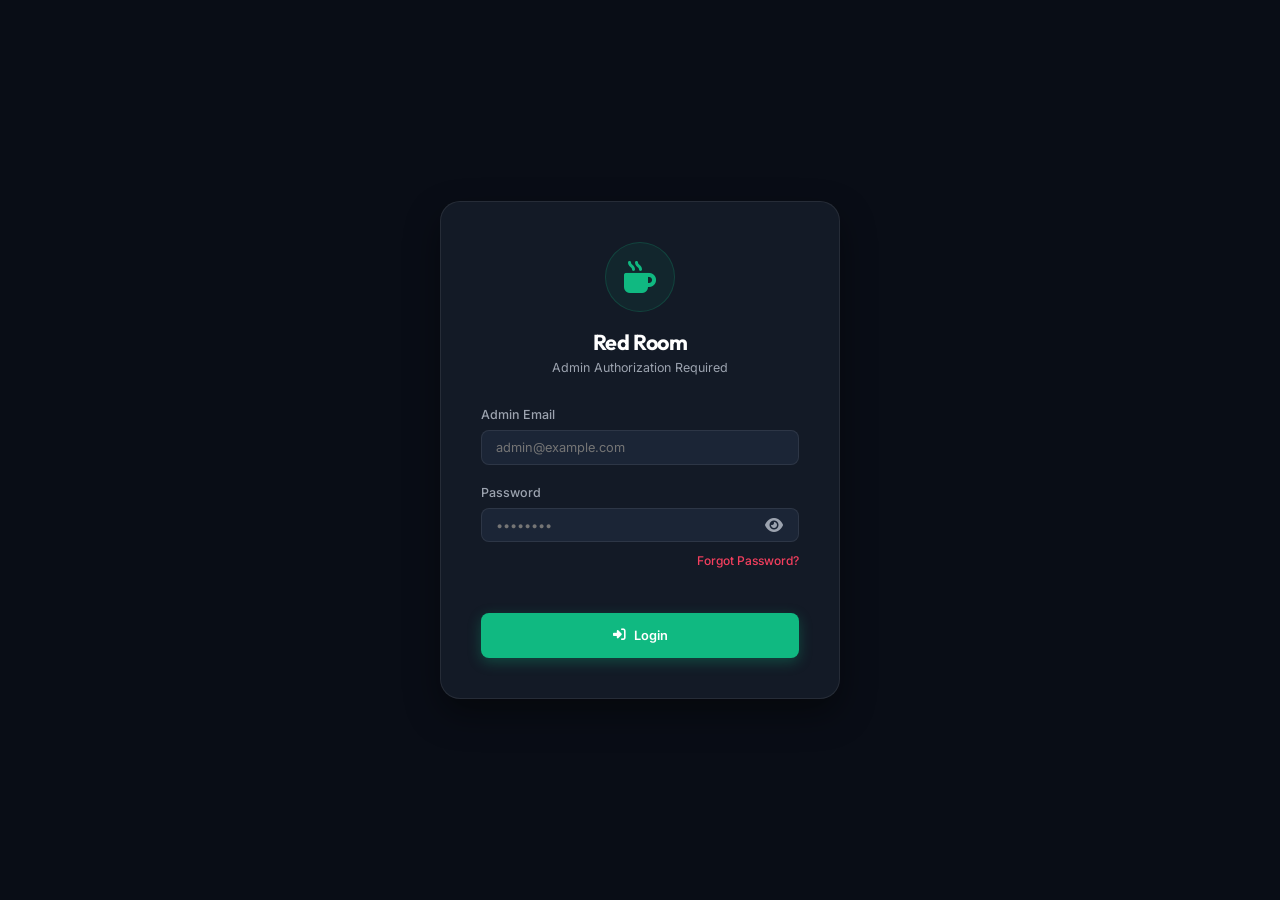
==== commit d99f997c: "Restructure Danger Zone with Tabbed Navigation (updating admin.html)" ====
--- a/admin.html
+++ b/admin.html
@@ -6,7 +6,7 @@
     <title>Red Room - Admin Dashboard</title>
     <!-- Fonts & Icons -->
     <link rel="stylesheet" href="https://cdnjs.cloudflare.com/ajax/libs/font-awesome/6.4.0/css/all.min.css">
-    <link rel="stylesheet" href="style.css?v=16">
+    <link rel="stylesheet" href="style.css?v=17">
 </head>
 <body>
     <script>
@@ -613,90 +613,213 @@
                                 </h3>
                             </div>
                             <div class="panel-body" style="padding-top: 1rem; display: flex; flex-direction: column; gap: 1.25rem;">
-                                <!-- Action 1: Clear All Data & Reset Seats -->
-                                <div style="display: flex; align-items: center; justify-content: space-between; gap: 1rem; padding-bottom: 1rem; border-bottom: 1px solid rgba(255,255,255,0.05);">
-                                    <div>
-                                        <h4 style="color: #fff; font-size: 0.88rem; font-weight: 600; margin-bottom: 0.25rem;">Full System Reset</h4>
-                                        <p style="font-size: 0.75rem; color: var(--text-muted); line-height: 1.3; margin: 0;">Deletes all registered students, pending registration requests, complaints history, and marks all 369 seats as vacant.</p>
-                                    </div>
-                                    <button class="btn btn-danger" onclick="triggerDangerZoneAction('reset')" style="background: rgba(244, 63, 94, 0.12); border: 1px solid var(--accent-rose); color: var(--accent-rose); font-size: 0.72rem; padding: 0.4rem 0.75rem; white-space: nowrap; flex-shrink: 0; border-radius: 6px; font-weight: 600; display: inline-flex; align-items: center; gap: 0.35rem; margin: 0;">
-                                        <i class="fa-solid fa-trash-can"></i> Reset System
+                                <!-- Tab Buttons -->
+                                <div class="danger-tabs-container">
+                                    <button class="danger-tab-btn active" onclick="switchDangerTab('seats')">
+                                        <i class="fa-solid fa-chair"></i> Seat Control
                                     </button>
-                                </div>
-
-                                <!-- Action: Purge Pending Requests Only -->
-                                <div style="display: flex; align-items: center; justify-content: space-between; gap: 1rem; padding-bottom: 1rem; border-bottom: 1px solid rgba(255,255,255,0.05);">
-                                    <div>
-                                        <h4 style="color: #fff; font-size: 0.88rem; font-weight: 600; margin-bottom: 0.25rem;">Purge Pending Requests Only</h4>
-                                        <p style="font-size: 0.75rem; color: var(--text-muted); line-height: 1.3; margin: 0;">Deletes all pending registration requests without affecting active members.</p>
-                                    </div>
-                                    <button class="btn btn-danger" onclick="triggerDangerZoneAction('pending')" style="background: rgba(244, 63, 94, 0.12); border: 1px solid var(--accent-rose); color: var(--accent-rose); font-size: 0.72rem; padding: 0.4rem 0.75rem; white-space: nowrap; flex-shrink: 0; border-radius: 6px; font-weight: 600; display: inline-flex; align-items: center; gap: 0.35rem; margin: 0;">
-                                        <i class="fa-solid fa-user-clock"></i> Purge Pending
+                                    <button class="danger-tab-btn" onclick="switchDangerTab('members')">
+                                        <i class="fa-solid fa-users"></i> Member Management
                                     </button>
-                                </div>
-
-                                <!-- Action 2: Vacate Seats Only -->
-                                <div style="display: flex; align-items: center; justify-content: space-between; gap: 1rem; padding-bottom: 1rem; border-bottom: 1px solid rgba(255,255,255,0.05);">
-                                    <div>
-                                        <h4 style="color: #fff; font-size: 0.88rem; font-weight: 600; margin-bottom: 0.25rem;">Vacate All Seats Only</h4>
-                                        <p style="font-size: 0.75rem; color: var(--text-muted); line-height: 1.3; margin: 0;">Releases all 369 seats to vacant. Active membership records are preserved, but changed to non-reserved status.</p>
-                                    </div>
-                                    <button class="btn" onclick="triggerDangerZoneAction('vacate')" style="background: rgba(245, 158, 11, 0.12); border: 1px solid var(--accent-amber); color: var(--accent-amber); font-size: 0.72rem; padding: 0.4rem 0.75rem; white-space: nowrap; flex-shrink: 0; border-radius: 6px; font-weight: 600; display: inline-flex; align-items: center; gap: 0.35rem; margin: 0;">
-                                        <i class="fa-solid fa-chair"></i> Vacate Seats
+                                    <button class="danger-tab-btn" onclick="switchDangerTab('system')">
+                                        <i class="fa-solid fa-database"></i> System & Privacy
                                     </button>
                                 </div>
 
-                                <!-- Action: Room-Specific Seat Reset -->
-                                <div style="display: flex; align-items: center; justify-content: space-between; gap: 1rem; padding-bottom: 1rem; border-bottom: 1px solid rgba(255,255,255,0.05);">
-                                    <div>
-                                        <h4 style="color: #fff; font-size: 0.88rem; font-weight: 600; margin-bottom: 0.25rem;">Room-Specific Seat Reset</h4>
-                                        <p style="font-size: 0.75rem; color: var(--text-muted); line-height: 1.3; margin: 0; margin-bottom: 0.5rem;">Releases all seats to vacant for a specific room only. Active member records in that room are preserved but changed to non-reserved status.</p>
-                                        <div style="display: flex; align-items: center; gap: 0.5rem;">
-                                            <label style="font-size: 0.72rem; color: var(--text-muted); font-weight: 500;">Select Room:</label>
-                                            <select id="danger-room-select" style="background: rgba(0,0,0,0.2); border: 1px solid var(--border-color); color: #fff; font-size: 0.72rem; padding: 0.2rem 0.5rem; border-radius: 4px; outline: none; cursor: pointer;">
-                                                <option value="1">Room 1 (69 seats)</option>
-                                                <option value="2">Room 2 (100 seats)</option>
-                                                <option value="3">Room 3 (100 seats)</option>
-                                                <option value="4">Room 4 (100 seats)</option>
-                                            </select>
+                                <!-- Tab 1: Seat Control -->
+                                <div id="danger-tab-seats" class="danger-tab-content active-content">
+                                    <!-- Action 8: Release Unpaid/Partial Memberships -->
+                                    <div style="display: flex; align-items: center; justify-content: space-between; gap: 1rem; padding-bottom: 1rem; border-bottom: 1px solid rgba(255,255,255,0.05); width: 100%;">
+                                        <div>
+                                            <h4 style="color: #fff; font-size: 0.88rem; font-weight: 600; margin-bottom: 0.25rem; display: flex; align-items: center; gap: 0.4rem;">
+                                                Release Unpaid/Partial Seats <span class="severity-badge warning">Warning</span>
+                                            </h4>
+                                            <p style="font-size: 0.75rem; color: var(--text-muted); line-height: 1.3; margin: 0;">Releases seats booked by members with Unpaid or Partial payment status, converting them to non-reserved.</p>
                                         </div>
-                                    </div>
-                                    <button class="btn" onclick="triggerDangerZoneAction('room_reset')" style="background: rgba(245, 158, 11, 0.12); border: 1px solid var(--accent-amber); color: var(--accent-amber); font-size: 0.72rem; padding: 0.4rem 0.75rem; white-space: nowrap; flex-shrink: 0; border-radius: 6px; font-weight: 600; display: inline-flex; align-items: center; gap: 0.35rem; margin: 0; align-self: flex-start;">
-                                        <i class="fa-solid fa-door-open"></i> Reset Room
-                                    </button>
-                                </div>
-
-                                <!-- Action 3: Clean Expired Memberships Only -->
-                                <div style="display: flex; align-items: center; justify-content: space-between; gap: 1rem; padding-bottom: 1rem; border-bottom: 1px solid rgba(255,255,255,0.05);">
-                                    <div>
-                                        <h4 style="color: #fff; font-size: 0.88rem; font-weight: 600; margin-bottom: 0.25rem;">Clean Expired Memberships</h4>
-                                        <p style="font-size: 0.75rem; color: var(--text-muted); line-height: 1.3; margin: 0;">Deletes all student profiles whose membership duration has expired. Their occupied seats will also be vacated.</p>
-                                    </div>
-                                    <button class="btn" onclick="triggerDangerZoneAction('expired')" style="background: rgba(139, 92, 246, 0.12); border: 1px solid var(--accent-purple); color: var(--accent-purple); font-size: 0.72rem; padding: 0.4rem 0.75rem; white-space: nowrap; flex-shrink: 0; border-radius: 6px; font-weight: 600; display: inline-flex; align-items: center; gap: 0.35rem; margin: 0;">
-                                        <i class="fa-solid fa-user-minus"></i> Purge Expired
-                                    </button>
-                                </div>
-
-                                <!-- Action 4: Purge Demo Passes -->
-                                <div style="display: flex; align-items: center; justify-content: space-between; gap: 1rem; padding-bottom: 1rem; border-bottom: 1px solid rgba(255,255,255,0.05);">
-                                    <div>
-                                        <h4 style="color: #fff; font-size: 0.88rem; font-weight: 600; margin-bottom: 0.25rem;">Purge Demo Passes</h4>
-                                        <p style="font-size: 0.75rem; color: var(--text-muted); line-height: 1.3; margin: 0;">Deletes all free demo passes and guest accounts from the database and vacates their seats.</p>
-                                    </div>
-                                    <button class="btn" onclick="triggerDangerZoneAction('demo')" style="background: rgba(59, 130, 246, 0.12); border: 1px solid var(--accent-blue); color: var(--accent-blue); font-size: 0.72rem; padding: 0.4rem 0.75rem; white-space: nowrap; flex-shrink: 0; border-radius: 6px; font-weight: 600; display: inline-flex; align-items: center; gap: 0.35rem; margin: 0;">
-                                        <i class="fa-solid fa-user-shield"></i> Purge Demos
-                                    </button>
-                                </div>
-
-                                <!-- Action 5: Clear Support Logs / Complaints -->
-                                <div style="display: flex; align-items: center; justify-content: space-between; gap: 1rem; margin: 0;">
-                                    <div>
-                                        <h4 style="color: #fff; font-size: 0.88rem; font-weight: 600; margin-bottom: 0.25rem;">Clear Support Logs</h4>
-                                        <p style="font-size: 0.75rem; color: var(--text-muted); line-height: 1.3; margin: 0;">Permanently deletes all complaints, feedback tickets, and support logs from the database.</p>
-                                    </div>
-                                    <button class="btn" onclick="triggerDangerZoneAction('complaints')" style="background: rgba(16, 185, 129, 0.12); border: 1px solid var(--accent-emerald); color: var(--accent-emerald); font-size: 0.72rem; padding: 0.4rem 0.75rem; white-space: nowrap; flex-shrink: 0; border-radius: 6px; font-weight: 600; display: inline-flex; align-items: center; gap: 0.35rem; margin: 0;">
-                                        <i class="fa-solid fa-comment-slash"></i> Clear Logs
-                                    </button>
+                                        <button class="btn" onclick="triggerDangerZoneAction('release_unpaid')" style="background: rgba(245, 158, 11, 0.12); border: 1px solid var(--accent-amber); color: var(--accent-amber); font-size: 0.72rem; padding: 0.4rem 0.75rem; white-space: nowrap; flex-shrink: 0; border-radius: 6px; font-weight: 600; display: inline-flex; align-items: center; gap: 0.35rem; margin: 0;">
+                                            <i class="fa-solid fa-user-slash"></i> Release Unpaid
+                                        </button>
+                                    </div>
+
+                                    <!-- Action 10: Bulk Seat Type Converter -->
+                                    <div style="display: flex; align-items: center; justify-content: space-between; gap: 1rem; padding-bottom: 1rem; border-bottom: 1px solid rgba(255,255,255,0.05); width: 100%;">
+                                        <div>
+                                            <h4 style="color: #fff; font-size: 0.88rem; font-weight: 600; margin-bottom: 0.25rem; display: flex; align-items: center; gap: 0.4rem;">
+                                                Bulk Seat Type Converter <span class="severity-badge moderate">Moderate</span>
+                                            </h4>
+                                            <p style="font-size: 0.75rem; color: var(--text-muted); line-height: 1.3; margin: 0; margin-bottom: 0.5rem;">Converts all vacant seats of a specific category in a room to another category.</p>
+                                            <div style="display: flex; align-items: center; gap: 0.5rem; flex-wrap: wrap;">
+                                                <label style="font-size: 0.72rem; color: var(--text-muted); font-weight: 500;">Room:</label>
+                                                <select id="convert-seat-room" style="background: rgba(0,0,0,0.2); border: 1px solid var(--border-color); color: #fff; font-size: 0.72rem; padding: 0.2rem 0.5rem; border-radius: 4px; outline: none; cursor: pointer; margin-right: 0.5rem;">
+                                                    <option value="1">Room 1</option>
+                                                    <option value="2">Room 2</option>
+                                                    <option value="3">Room 3</option>
+                                                    <option value="4">Room 4</option>
+                                                </select>
+                                                <label style="font-size: 0.72rem; color: var(--text-muted); font-weight: 500;">Convert:</label>
+                                                <select id="convert-seat-direction" style="background: rgba(0,0,0,0.2); border: 1px solid var(--border-color); color: #fff; font-size: 0.72rem; padding: 0.2rem 0.5rem; border-radius: 4px; outline: none; cursor: pointer;">
+                                                    <option value="gen_to_res">General ➔ Reserved</option>
+                                                    <option value="res_to_gen">Reserved ➔ General</option>
+                                                </select>
+                                            </div>
+                                        </div>
+                                        <button class="btn" onclick="triggerDangerZoneAction('convert_seats')" style="background: rgba(59, 130, 246, 0.12); border: 1px solid var(--accent-blue); color: var(--accent-blue); font-size: 0.72rem; padding: 0.4rem 0.75rem; white-space: nowrap; flex-shrink: 0; border-radius: 6px; font-weight: 600; display: inline-flex; align-items: center; gap: 0.35rem; margin: 0; align-self: flex-start;">
+                                            <i class="fa-solid fa-arrows-rotate"></i> Convert Seats
+                                        </button>
+                                    </div>
+
+                                    <!-- Action 2: Vacate Seats Only -->
+                                    <div style="display: flex; align-items: center; justify-content: space-between; gap: 1rem; padding-bottom: 1rem; border-bottom: 1px solid rgba(255,255,255,0.05); width: 100%;">
+                                        <div>
+                                            <h4 style="color: #fff; font-size: 0.88rem; font-weight: 600; margin-bottom: 0.25rem; display: flex; align-items: center; gap: 0.4rem;">
+                                                Vacate All Seats Only <span class="severity-badge warning">Warning</span>
+                                            </h4>
+                                            <p style="font-size: 0.75rem; color: var(--text-muted); line-height: 1.3; margin: 0;">Releases all 369 seats to vacant. Active membership records are preserved, but changed to non-reserved status.</p>
+                                        </div>
+                                        <button class="btn" onclick="triggerDangerZoneAction('vacate')" style="background: rgba(245, 158, 11, 0.12); border: 1px solid var(--accent-amber); color: var(--accent-amber); font-size: 0.72rem; padding: 0.4rem 0.75rem; white-space: nowrap; flex-shrink: 0; border-radius: 6px; font-weight: 600; display: inline-flex; align-items: center; gap: 0.35rem; margin: 0;">
+                                            <i class="fa-solid fa-chair"></i> Vacate Seats
+                                        </button>
+                                    </div>
+
+                                    <!-- Action: Room-Specific Seat Reset -->
+                                    <div style="display: flex; align-items: center; justify-content: space-between; gap: 1rem; margin: 0; width: 100%;">
+                                        <div>
+                                            <h4 style="color: #fff; font-size: 0.88rem; font-weight: 600; margin-bottom: 0.25rem; display: flex; align-items: center; gap: 0.4rem;">
+                                                Room-Specific Seat Reset <span class="severity-badge warning">Warning</span>
+                                            </h4>
+                                            <p style="font-size: 0.75rem; color: var(--text-muted); line-height: 1.3; margin: 0; margin-bottom: 0.5rem;">Releases all seats to vacant for a specific room only. Active member records in that room are preserved but changed to non-reserved status.</p>
+                                            <div style="display: flex; align-items: center; gap: 0.5rem;">
+                                                <label style="font-size: 0.72rem; color: var(--text-muted); font-weight: 500;">Select Room:</label>
+                                                <select id="danger-room-select" style="background: rgba(0,0,0,0.2); border: 1px solid var(--border-color); color: #fff; font-size: 0.72rem; padding: 0.2rem 0.5rem; border-radius: 4px; outline: none; cursor: pointer;">
+                                                    <option value="1">Room 1 (69 seats)</option>
+                                                    <option value="2">Room 2 (100 seats)</option>
+                                                    <option value="3">Room 3 (100 seats)</option>
+                                                    <option value="4">Room 4 (100 seats)</option>
+                                                </select>
+                                            </div>
+                                        </div>
+                                        <button class="btn" onclick="triggerDangerZoneAction('room_reset')" style="background: rgba(245, 158, 11, 0.12); border: 1px solid var(--accent-amber); color: var(--accent-amber); font-size: 0.72rem; padding: 0.4rem 0.75rem; white-space: nowrap; flex-shrink: 0; border-radius: 6px; font-weight: 600; display: inline-flex; align-items: center; gap: 0.35rem; margin: 0; align-self: flex-start;">
+                                            <i class="fa-solid fa-door-open"></i> Reset Room
+                                        </button>
+                                    </div>
+                                </div>
+
+                                <!-- Tab 2: Member Management -->
+                                <div id="danger-tab-members" class="danger-tab-content">
+                                    <!-- Action 3: Clean Expired Memberships -->
+                                    <div style="display: flex; align-items: center; justify-content: space-between; gap: 1rem; padding-bottom: 1rem; border-bottom: 1px solid rgba(255,255,255,0.05); width: 100%;">
+                                        <div>
+                                            <h4 style="color: #fff; font-size: 0.88rem; font-weight: 600; margin-bottom: 0.25rem; display: flex; align-items: center; gap: 0.4rem;">
+                                                Clean Expired Memberships <span class="severity-badge warning">Warning</span>
+                                            </h4>
+                                            <p style="font-size: 0.75rem; color: var(--text-muted); line-height: 1.3; margin: 0;">Deletes all student profiles whose membership duration has expired. Their occupied seats will also be vacated.</p>
+                                        </div>
+                                        <button class="btn" onclick="triggerDangerZoneAction('expired')" style="background: rgba(139, 92, 246, 0.12); border: 1px solid var(--accent-purple); color: var(--accent-purple); font-size: 0.72rem; padding: 0.4rem 0.75rem; white-space: nowrap; flex-shrink: 0; border-radius: 6px; font-weight: 600; display: inline-flex; align-items: center; gap: 0.35rem; margin: 0;">
+                                            <i class="fa-solid fa-user-minus"></i> Purge Expired
+                                        </button>
+                                    </div>
+
+                                    <!-- Action 9: Deep Purge Inactive Members -->
+                                    <div style="display: flex; align-items: center; justify-content: space-between; gap: 1rem; padding-bottom: 1rem; border-bottom: 1px solid rgba(255,255,255,0.05); width: 100%;">
+                                        <div>
+                                            <h4 style="color: #fff; font-size: 0.88rem; font-weight: 600; margin-bottom: 0.25rem; display: flex; align-items: center; gap: 0.4rem;">
+                                                Deep Purge Inactive Members <span class="severity-badge critical">Critical</span>
+                                            </h4>
+                                            <p style="font-size: 0.75rem; color: var(--text-muted); line-height: 1.3; margin: 0; margin-bottom: 0.5rem;">Permanently deletes student profiles expired for more than the specified threshold of days.</p>
+                                            <div style="display: flex; align-items: center; gap: 0.5rem;">
+                                                <label style="font-size: 0.72rem; color: var(--text-muted); font-weight: 500;">Threshold (Days):</label>
+                                                <input type="number" id="purge-inactive-days" value="90" min="30" max="365" style="background: rgba(0,0,0,0.2); border: 1px solid var(--border-color); color: #fff; font-size: 0.72rem; padding: 0.2rem 0.5rem; border-radius: 4px; outline: none; width: 60px; text-align: center;">
+                                            </div>
+                                        </div>
+                                        <button class="btn btn-danger" onclick="triggerDangerZoneAction('purge_inactive')" style="background: rgba(244, 63, 94, 0.12); border: 1px solid var(--accent-rose); color: var(--accent-rose); font-size: 0.72rem; padding: 0.4rem 0.75rem; white-space: nowrap; flex-shrink: 0; border-radius: 6px; font-weight: 600; display: inline-flex; align-items: center; gap: 0.35rem; margin: 0; align-self: flex-start;">
+                                            <i class="fa-solid fa-user-xmark"></i> Purge Inactive
+                                        </button>
+                                    </div>
+
+                                    <!-- Action 4: Purge Demo Passes -->
+                                    <div style="display: flex; align-items: center; justify-content: space-between; gap: 1rem; padding-bottom: 1rem; border-bottom: 1px solid rgba(255,255,255,0.05); width: 100%;">
+                                        <div>
+                                            <h4 style="color: #fff; font-size: 0.88rem; font-weight: 600; margin-bottom: 0.25rem; display: flex; align-items: center; gap: 0.4rem;">
+                                                Purge Demo Passes <span class="severity-badge moderate">Moderate</span>
+                                            </h4>
+                                            <p style="font-size: 0.75rem; color: var(--text-muted); line-height: 1.3; margin: 0;">Deletes all free demo passes and guest accounts from the database and vacates their seats.</p>
+                                        </div>
+                                        <button class="btn" onclick="triggerDangerZoneAction('demo')" style="background: rgba(59, 130, 246, 0.12); border: 1px solid var(--accent-blue); color: var(--accent-blue); font-size: 0.72rem; padding: 0.4rem 0.75rem; white-space: nowrap; flex-shrink: 0; border-radius: 6px; font-weight: 600; display: inline-flex; align-items: center; gap: 0.35rem; margin: 0;">
+                                            <i class="fa-solid fa-user-shield"></i> Purge Demos
+                                        </button>
+                                    </div>
+
+                                    <!-- Action 7: Bulk Membership Pause/Extend (Holiday Mode) -->
+                                    <div style="display: flex; align-items: center; justify-content: space-between; gap: 1rem; margin: 0; width: 100%;">
+                                        <div>
+                                            <h4 style="color: #fff; font-size: 0.88rem; font-weight: 600; margin-bottom: 0.25rem; display: flex; align-items: center; gap: 0.4rem;">
+                                                Bulk Adjust Membership Expiry <span class="severity-badge moderate">Moderate</span>
+                                            </h4>
+                                            <p style="font-size: 0.75rem; color: var(--text-muted); line-height: 1.3; margin: 0; margin-bottom: 0.5rem;">Extends or shortens all active student memberships by a specified number of days in bulk.</p>
+                                            <div style="display: flex; align-items: center; gap: 0.5rem;">
+                                                <label style="font-size: 0.72rem; color: var(--text-muted); font-weight: 500;">Adjustment (Days):</label>
+                                                <input type="number" id="bulk-adjust-days" value="5" min="-90" max="90" style="background: rgba(0,0,0,0.2); border: 1px solid var(--border-color); color: #fff; font-size: 0.72rem; padding: 0.2rem 0.5rem; border-radius: 4px; outline: none; width: 60px; text-align: center;">
+                                            </div>
+                                        </div>
+                                        <button class="btn" onclick="triggerDangerZoneAction('bulk_adjust')" style="background: rgba(139, 92, 246, 0.12); border: 1px solid var(--accent-purple); color: var(--accent-purple); font-size: 0.72rem; padding: 0.4rem 0.75rem; white-space: nowrap; flex-shrink: 0; border-radius: 6px; font-weight: 600; display: inline-flex; align-items: center; gap: 0.35rem; margin: 0; align-self: flex-start;">
+                                            <i class="fa-solid fa-calendar-plus"></i> Adjust Expiry
+                                        </button>
+                                    </div>
+                                </div>
+
+                                <!-- Tab 3: System & Privacy -->
+                                <div id="danger-tab-system" class="danger-tab-content">
+                                    <!-- Action 1: Clear All Data & Reset Seats -->
+                                    <div style="display: flex; align-items: center; justify-content: space-between; gap: 1rem; padding-bottom: 1rem; border-bottom: 1px solid rgba(255,255,255,0.05); width: 100%;">
+                                        <div>
+                                            <h4 style="color: #fff; font-size: 0.88rem; font-weight: 600; margin-bottom: 0.25rem; display: flex; align-items: center; gap: 0.4rem;">
+                                                Full System Reset <span class="severity-badge critical">Critical</span>
+                                            </h4>
+                                            <p style="font-size: 0.75rem; color: var(--text-muted); line-height: 1.3; margin: 0;">Deletes all registered students, pending registration requests, complaints history, and marks all 369 seats as vacant.</p>
+                                        </div>
+                                        <button class="btn btn-danger" onclick="triggerDangerZoneAction('reset')" style="background: rgba(244, 63, 94, 0.12); border: 1px solid var(--accent-rose); color: var(--accent-rose); font-size: 0.72rem; padding: 0.4rem 0.75rem; white-space: nowrap; flex-shrink: 0; border-radius: 6px; font-weight: 600; display: inline-flex; align-items: center; gap: 0.35rem; margin: 0;">
+                                            <i class="fa-solid fa-trash-can"></i> Reset System
+                                        </button>
+                                    </div>
+
+                                    <!-- Action: Purge Pending Requests Only -->
+                                    <div style="display: flex; align-items: center; justify-content: space-between; gap: 1rem; padding-bottom: 1rem; border-bottom: 1px solid rgba(255,255,255,0.05); width: 100%;">
+                                        <div>
+                                            <h4 style="color: #fff; font-size: 0.88rem; font-weight: 600; margin-bottom: 0.25rem; display: flex; align-items: center; gap: 0.4rem;">
+                                                Purge Pending Requests Only <span class="severity-badge critical">Critical</span>
+                                            </h4>
+                                            <p style="font-size: 0.75rem; color: var(--text-muted); line-height: 1.3; margin: 0;">Deletes all pending registration requests without affecting active members.</p>
+                                        </div>
+                                        <button class="btn btn-danger" onclick="triggerDangerZoneAction('pending')" style="background: rgba(244, 63, 94, 0.12); border: 1px solid var(--accent-rose); color: var(--accent-rose); font-size: 0.72rem; padding: 0.4rem 0.75rem; white-space: nowrap; flex-shrink: 0; border-radius: 6px; font-weight: 600; display: inline-flex; align-items: center; gap: 0.35rem; margin: 0;">
+                                            <i class="fa-solid fa-user-clock"></i> Purge Pending
+                                        </button>
+                                    </div>
+
+                                    <!-- Action 11: Anonymize System Data -->
+                                    <div style="display: flex; align-items: center; justify-content: space-between; gap: 1rem; padding-bottom: 1rem; border-bottom: 1px solid rgba(255,255,255,0.05); width: 100%;">
+                                        <div>
+                                            <h4 style="color: #fff; font-size: 0.88rem; font-weight: 600; margin-bottom: 0.25rem; display: flex; align-items: center; gap: 0.4rem;">
+                                                Anonymize System Data <span class="severity-badge warning">Warning</span>
+                                            </h4>
+                                            <p style="font-size: 0.75rem; color: var(--text-muted); line-height: 1.3; margin: 0;">Replaces actual student names with initials, masks mobile numbers, and wipes Aadhaar data for privacy/demo purposes.</p>
+                                        </div>
+                                        <button class="btn" onclick="triggerDangerZoneAction('anonymize_data')" style="background: rgba(139, 92, 246, 0.12); border: 1px solid var(--accent-purple); color: var(--accent-purple); font-size: 0.72rem; padding: 0.4rem 0.75rem; white-space: nowrap; flex-shrink: 0; border-radius: 6px; font-weight: 600; display: inline-flex; align-items: center; gap: 0.35rem; margin: 0;">
+                                            <i class="fa-solid fa-user-secret"></i> Anonymize Data
+                                        </button>
+                                    </div>
+
+                                    <!-- Action 5: Clear Support Logs / Complaints -->
+                                    <div style="display: flex; align-items: center; justify-content: space-between; gap: 1rem; margin: 0; width: 100%;">
+                                        <div>
+                                            <h4 style="color: #fff; font-size: 0.88rem; font-weight: 600; margin-bottom: 0.25rem; display: flex; align-items: center; gap: 0.4rem;">
+                                                Clear Support Logs <span class="severity-badge moderate">Moderate</span>
+                                            </h4>
+                                            <p style="font-size: 0.75rem; color: var(--text-muted); line-height: 1.3; margin: 0;">Permanently deletes all complaints, feedback tickets, and support logs from the database.</p>
+                                        </div>
+                                        <button class="btn" onclick="triggerDangerZoneAction('complaints')" style="background: rgba(16, 185, 129, 0.12); border: 1px solid var(--accent-emerald); color: var(--accent-emerald); font-size: 0.72rem; padding: 0.4rem 0.75rem; white-space: nowrap; flex-shrink: 0; border-radius: 6px; font-weight: 600; display: inline-flex; align-items: center; gap: 0.35rem; margin: 0;">
+                                            <i class="fa-solid fa-comment-slash"></i> Clear Logs
+                                        </button>
+                                    </div>
                                 </div>
                             </div>
                         </div>
@@ -714,7 +837,7 @@
                             <p style="font-size: 0.78rem; color: var(--text-muted); margin-bottom: 1rem; max-width: 250px;">Scan to register and select a seat for full membership.</p>
                             
                             <!-- QR Code Canvas Target Container -->
-                            <div id="qr-permanent" style="background: white; padding: 0.75rem; border-radius: 8px; box-shadow: var(--shadow-sm); margin-bottom: 1rem; width: 144px; height: 144px; display: flex; align-items: center; justify-content: center;"></div>
+                            <div id="qr-permanent" style="background: white; padding: 0.75rem; border-radius: 8px; box-shadow: var(--shadow-sm); margin-bottom: 1rem; width: 220px; height: 220px; display: flex; align-items: center; justify-content: center;"></div>
                             
                             <div style="display: flex; gap: 0.5rem; width: 100%;">
                                 <button onclick="openRegistrationLink('permanent')" class="btn btn-secondary" style="flex: 1; font-size: 0.75rem; padding: 0.45rem 0; justify-content: center; gap: 0.35rem; margin: 0;"><i class="fa-solid fa-arrow-up-right-from-square"></i> Open Link</button>
@@ -731,7 +854,7 @@
                             <p style="font-size: 0.78rem; color: var(--text-muted); margin-bottom: 1rem; max-width: 250px;">Scan to register for a free trial/demo session (Max 5 days).</p>
                             
                             <!-- QR Code Canvas Target Container -->
-                            <div id="qr-demo" style="background: white; padding: 0.75rem; border-radius: 8px; box-shadow: var(--shadow-sm); margin-bottom: 1rem; width: 144px; height: 144px; display: flex; align-items: center; justify-content: center;"></div>
+                            <div id="qr-demo" style="background: white; padding: 0.75rem; border-radius: 8px; box-shadow: var(--shadow-sm); margin-bottom: 1rem; width: 220px; height: 220px; display: flex; align-items: center; justify-content: center;"></div>
                             
                             <div style="display: flex; gap: 0.5rem; width: 100%;">
                                 <button onclick="openRegistrationLink('demo')" class="btn btn-secondary" style="flex: 1; font-size: 0.75rem; padding: 0.45rem 0; justify-content: center; gap: 0.35rem; margin: 0;"><i class="fa-solid fa-arrow-up-right-from-square"></i> Open Link</button>
@@ -1436,7 +1559,7 @@
     <script src="redux-toolkit.umd.js"></script>
     
     <!-- Admin logic -->
-    <script src="app.js?v=45"></script>
+    <script src="app.js?v=51"></script>
 
 </body>
 </html>
